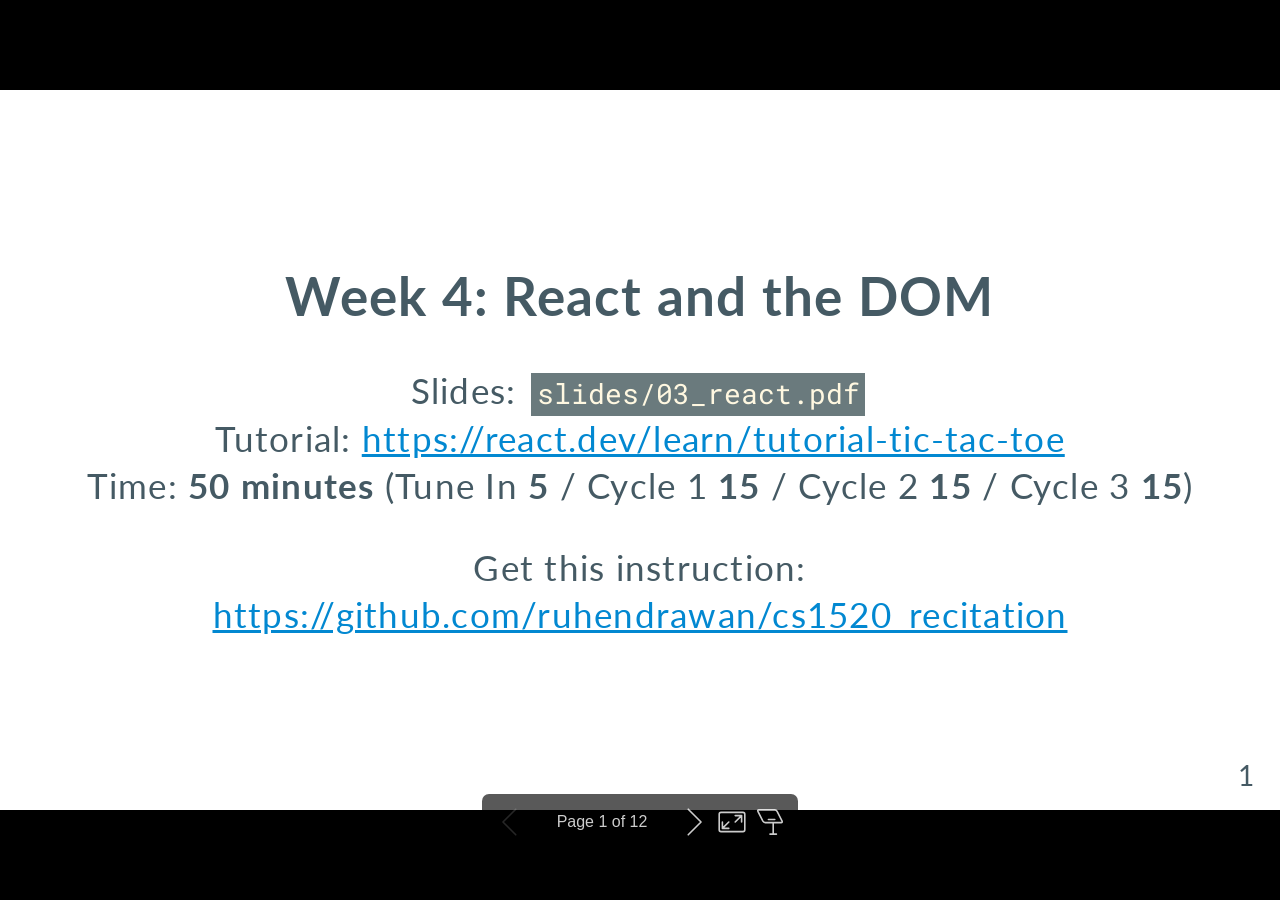
==== instructions/04-react-slides.html @ 28a1c43f "Week 04" ====
<!DOCTYPE html><html lang="en-US"><head><title>Week 4: React and the DOM</title><meta property="og:title" content="Week 4: React and the DOM"><meta charset="UTF-8"><meta name="viewport" content="width=device-width,height=device-height,initial-scale=1.0"><meta name="apple-mobile-web-app-capable" content="yes"><meta http-equiv="X-UA-Compatible" content="ie=edge"><meta property="og:type" content="website"><meta name="twitter:card" content="summary"><style>@media screen{body[data-bespoke-view=""] .bespoke-marp-parent>.bespoke-marp-osc>button,body[data-bespoke-view=next] .bespoke-marp-parent>.bespoke-marp-osc>button,body[data-bespoke-view=presenter] .bespoke-marp-presenter-container .bespoke-marp-presenter-info-container button,body[data-bespoke-view=presenter] .bespoke-marp-presenter-container .bespoke-marp-presenter-note-container button{appearance:none;background-color:initial;border:0;color:inherit;cursor:pointer;font-size:inherit;opacity:.8;outline:none;padding:0;transition:opacity .2s linear;-webkit-tap-highlight-color:transparent}body[data-bespoke-view=""] .bespoke-marp-parent>.bespoke-marp-osc>button:disabled,body[data-bespoke-view=next] .bespoke-marp-parent>.bespoke-marp-osc>button:disabled,body[data-bespoke-view=presenter] .bespoke-marp-presenter-container .bespoke-marp-presenter-info-container button:disabled,body[data-bespoke-view=presenter] .bespoke-marp-presenter-container .bespoke-marp-presenter-note-container button:disabled{cursor:not-allowed;opacity:.15!important}body[data-bespoke-view=""] .bespoke-marp-parent>.bespoke-marp-osc>button:hover,body[data-bespoke-view=next] .bespoke-marp-parent>.bespoke-marp-osc>button:hover,body[data-bespoke-view=presenter] .bespoke-marp-presenter-container .bespoke-marp-presenter-info-container button:hover,body[data-bespoke-view=presenter] .bespoke-marp-presenter-container .bespoke-marp-presenter-note-container button:hover{opacity:1}body[data-bespoke-view=""] .bespoke-marp-parent>.bespoke-marp-osc>button:hover:active,body[data-bespoke-view=next] .bespoke-marp-parent>.bespoke-marp-osc>button:hover:active,body[data-bespoke-view=presenter] .bespoke-marp-presenter-container .bespoke-marp-presenter-info-container button:hover:active,body[data-bespoke-view=presenter] .bespoke-marp-presenter-container .bespoke-marp-presenter-note-container button:hover:active{opacity:.6}body[data-bespoke-view=""] .bespoke-marp-parent>.bespoke-marp-osc>button:hover:not(:disabled),body[data-bespoke-view=next] .bespoke-marp-parent>.bespoke-marp-osc>button:hover:not(:disabled),body[data-bespoke-view=presenter] .bespoke-marp-presenter-container .bespoke-marp-presenter-info-container button:hover:not(:disabled),body[data-bespoke-view=presenter] .bespoke-marp-presenter-container .bespoke-marp-presenter-note-container button:hover:not(:disabled){transition:none}body[data-bespoke-view=""] .bespoke-marp-parent>.bespoke-marp-osc>button[data-bespoke-marp-osc=prev],body[data-bespoke-view=next] .bespoke-marp-parent>.bespoke-marp-osc>button[data-bespoke-marp-osc=prev],body[data-bespoke-view=presenter] .bespoke-marp-presenter-container .bespoke-marp-presenter-info-container button.bespoke-marp-presenter-info-page-prev{background:#0000 url("[data-uri]") no-repeat 50%;background-size:contain;overflow:hidden;text-indent:100%;white-space:nowrap}body[data-bespoke-view=""] .bespoke-marp-parent>.bespoke-marp-osc>button[data-bespoke-marp-osc=next],body[data-bespoke-view=next] .bespoke-marp-parent>.bespoke-marp-osc>button[data-bespoke-marp-osc=next],body[data-bespoke-view=presenter] .bespoke-marp-presenter-container .bespoke-marp-presenter-info-container button.bespoke-marp-presenter-info-page-next{background:#0000 url("[data-uri]") no-repeat 50%;background-size:contain;overflow:hidden;text-indent:100%;white-space:nowrap}body[data-bespoke-view=""] .bespoke-marp-parent>.bespoke-marp-osc>button[data-bespoke-marp-osc=fullscreen],body[data-bespoke-view=next] .bespoke-marp-parent>.bespoke-marp-osc>button[data-bespoke-marp-osc=fullscreen]{background:#0000 url("[data-uri]") no-repeat 50%;background-size:contain;overflow:hidden;text-indent:100%;white-space:nowrap}body[data-bespoke-view=""] .bespoke-marp-parent>.bespoke-marp-osc>button.exit[data-bespoke-marp-osc=fullscreen],body[data-bespoke-view=next] .bespoke-marp-parent>.bespoke-marp-osc>button.exit[data-bespoke-marp-osc=fullscreen]{background-image:url("[data-uri]")}body[data-bespoke-view=""] .bespoke-marp-parent>.bespoke-marp-osc>button[data-bespoke-marp-osc=presenter],body[data-bespoke-view=next] .bespoke-marp-parent>.bespoke-marp-osc>button[data-bespoke-marp-osc=presenter]{background:#0000 url("[data-uri]") no-repeat 50%;background-size:contain;overflow:hidden;text-indent:100%;white-space:nowrap}body[data-bespoke-view=presenter] .bespoke-marp-presenter-container .bespoke-marp-presenter-note-container button.bespoke-marp-presenter-note-bigger{background:#0000 url("[data-uri]") no-repeat 50%;background-size:contain;overflow:hidden;text-indent:100%;white-space:nowrap}body[data-bespoke-view=presenter] .bespoke-marp-presenter-container .bespoke-marp-presenter-note-container button.bespoke-marp-presenter-note-smaller{background:#0000 url("[data-uri]") no-repeat 50%;background-size:contain;overflow:hidden;text-indent:100%;white-space:nowrap}}@keyframes __bespoke_marp_transition_reduced_outgoing__{0%{opacity:1}to{opacity:0}}@keyframes __bespoke_marp_transition_reduced_incoming__{0%{mix-blend-mode:plus-lighter;opacity:0}to{mix-blend-mode:plus-lighter;opacity:1}}.bespoke-marp-note,.bespoke-marp-osc,.bespoke-progress-parent{display:none;transition:none}@media screen{::view-transition-group(*){animation-duration:var(--marp-bespoke-transition-animation-duration,.5s);animation-timing-function:ease}::view-transition-new(*),::view-transition-old(*){animation-delay:0s;animation-direction:var(--marp-bespoke-transition-animation-direction,normal);animation-duration:var(--marp-bespoke-transition-animation-duration,.5s);animation-fill-mode:both;animation-name:var(--marp-bespoke-transition-animation-name,var(--marp-bespoke-transition-animation-name-fallback,__bespoke_marp_transition_no_animation__));mix-blend-mode:normal}::view-transition-old(*){--marp-bespoke-transition-animation-name-fallback:__bespoke_marp_transition_reduced_outgoing__;animation-timing-function:ease}::view-transition-new(*){--marp-bespoke-transition-animation-name-fallback:__bespoke_marp_transition_reduced_incoming__;animation-timing-function:ease}::view-transition-new(root),::view-transition-old(root){animation-timing-function:linear}::view-transition-new(__bespoke_marp_transition_osc__),::view-transition-old(__bespoke_marp_transition_osc__){animation-duration:0s!important;animation-name:__bespoke_marp_transition_osc__!important}::view-transition-new(__bespoke_marp_transition_osc__){opacity:0!important}.bespoke-marp-transition-warming-up::view-transition-group(*),.bespoke-marp-transition-warming-up::view-transition-new(*),.bespoke-marp-transition-warming-up::view-transition-old(*){animation-play-state:paused!important}body,html{height:100%;margin:0}body{background:#000;overflow:hidden}svg.bespoke-marp-slide{content-visibility:hidden;opacity:0;pointer-events:none;z-index:-1}svg.bespoke-marp-slide:not(.bespoke-marp-active) *{view-transition-name:none!important}svg.bespoke-marp-slide.bespoke-marp-active{content-visibility:visible;opacity:1;pointer-events:auto;z-index:0}svg.bespoke-marp-slide.bespoke-marp-active.bespoke-marp-active-ready *{animation-name:__bespoke_marp__!important}@supports not (content-visibility:hidden){svg.bespoke-marp-slide[data-bespoke-marp-load=hideable]{display:none}svg.bespoke-marp-slide[data-bespoke-marp-load=hideable].bespoke-marp-active{display:block}}}@media screen and (prefers-reduced-motion:reduce){svg.bespoke-marp-slide *{view-transition-name:none!important}}@media screen{[data-bespoke-marp-fragment=inactive]{visibility:hidden}body[data-bespoke-view=""] .bespoke-marp-parent,body[data-bespoke-view=next] .bespoke-marp-parent{inset:0;position:absolute}body[data-bespoke-view=""] .bespoke-marp-parent>.bespoke-marp-osc,body[data-bespoke-view=next] .bespoke-marp-parent>.bespoke-marp-osc{background:#000000a6;border-radius:7px;bottom:50px;color:#fff;contain:paint;display:block;font-family:Helvetica,Arial,sans-serif;font-size:16px;left:50%;line-height:0;opacity:1;padding:12px;position:absolute;touch-action:manipulation;transform:translateX(-50%);transition:opacity .2s linear;-webkit-user-select:none;user-select:none;white-space:nowrap;will-change:transform;z-index:1;view-transition-name:__bespoke_marp_transition_osc__}body[data-bespoke-view=""] .bespoke-marp-parent>.bespoke-marp-osc>*,body[data-bespoke-view=next] .bespoke-marp-parent>.bespoke-marp-osc>*{margin-left:6px}body[data-bespoke-view=""] .bespoke-marp-parent>.bespoke-marp-osc>:first-child,body[data-bespoke-view=next] .bespoke-marp-parent>.bespoke-marp-osc>:first-child{margin-left:0}body[data-bespoke-view=""] .bespoke-marp-parent>.bespoke-marp-osc>span,body[data-bespoke-view=next] .bespoke-marp-parent>.bespoke-marp-osc>span{opacity:.8}body[data-bespoke-view=""] .bespoke-marp-parent>.bespoke-marp-osc>span[data-bespoke-marp-osc=page],body[data-bespoke-view=next] .bespoke-marp-parent>.bespoke-marp-osc>span[data-bespoke-marp-osc=page]{display:inline-block;min-width:140px;text-align:center}body[data-bespoke-view=""] .bespoke-marp-parent>.bespoke-marp-osc>button[data-bespoke-marp-osc=fullscreen],body[data-bespoke-view=""] .bespoke-marp-parent>.bespoke-marp-osc>button[data-bespoke-marp-osc=next],body[data-bespoke-view=""] .bespoke-marp-parent>.bespoke-marp-osc>button[data-bespoke-marp-osc=presenter],body[data-bespoke-view=""] .bespoke-marp-parent>.bespoke-marp-osc>button[data-bespoke-marp-osc=prev],body[data-bespoke-view=next] .bespoke-marp-parent>.bespoke-marp-osc>button[data-bespoke-marp-osc=fullscreen],body[data-bespoke-view=next] .bespoke-marp-parent>.bespoke-marp-osc>button[data-bespoke-marp-osc=next],body[data-bespoke-view=next] .bespoke-marp-parent>.bespoke-marp-osc>button[data-bespoke-marp-osc=presenter],body[data-bespoke-view=next] .bespoke-marp-parent>.bespoke-marp-osc>button[data-bespoke-marp-osc=prev]{height:32px;line-height:32px;width:32px}body[data-bespoke-view=""] .bespoke-marp-parent.bespoke-marp-inactive,body[data-bespoke-view=next] .bespoke-marp-parent.bespoke-marp-inactive{cursor:none}body[data-bespoke-view=""] .bespoke-marp-parent.bespoke-marp-inactive>.bespoke-marp-osc,body[data-bespoke-view=next] .bespoke-marp-parent.bespoke-marp-inactive>.bespoke-marp-osc{opacity:0;pointer-events:none}body[data-bespoke-view=""] svg.bespoke-marp-slide,body[data-bespoke-view=next] svg.bespoke-marp-slide{height:100%;left:0;position:absolute;top:0;width:100%}body[data-bespoke-view=""] .bespoke-progress-parent{background:#222;display:flex;height:5px;width:100%}body[data-bespoke-view=""] .bespoke-progress-parent+.bespoke-marp-parent{top:5px}body[data-bespoke-view=""] .bespoke-progress-parent .bespoke-progress-bar{background:#0288d1;flex:0 0 0;transition:flex-basis .2s cubic-bezier(0,1,1,1)}body[data-bespoke-view=next]{background:#0000}body[data-bespoke-view=presenter]{background:#161616}body[data-bespoke-view=presenter] .bespoke-marp-presenter-container{display:grid;font-family:Helvetica,Arial,sans-serif;grid-template:"current dragbar next" minmax(140px,1fr) "current dragbar note" 2fr "info    dragbar note" 3em;grid-template-columns:minmax(3px,var(--bespoke-marp-presenter-split-ratio,66%)) 0 minmax(3px,1fr);height:100%;left:0;position:absolute;top:0;width:100%}body[data-bespoke-view=presenter] .bespoke-marp-presenter-container .bespoke-marp-parent{grid-area:current;overflow:hidden;position:relative}body[data-bespoke-view=presenter] .bespoke-marp-presenter-container .bespoke-marp-parent svg.bespoke-marp-slide{height:calc(100% - 40px);left:20px;pointer-events:none;position:absolute;top:20px;-webkit-user-select:none;user-select:none;width:calc(100% - 40px)}body[data-bespoke-view=presenter] .bespoke-marp-presenter-container .bespoke-marp-parent svg.bespoke-marp-slide.bespoke-marp-active{filter:drop-shadow(0 3px 10px rgba(0,0,0,.5))}body[data-bespoke-view=presenter] .bespoke-marp-presenter-container .bespoke-marp-presenter-dragbar-container{background:#0288d1;cursor:col-resize;grid-area:dragbar;margin-left:-3px;opacity:0;position:relative;transition:opacity .4s linear .1s;width:6px;z-index:10}body[data-bespoke-view=presenter] .bespoke-marp-presenter-container .bespoke-marp-presenter-dragbar-container:hover{opacity:1}body[data-bespoke-view=presenter] .bespoke-marp-presenter-container .bespoke-marp-presenter-dragbar-container.active{opacity:1;transition-delay:0s}body[data-bespoke-view=presenter] .bespoke-marp-presenter-container .bespoke-marp-presenter-next-container{background:#222;cursor:pointer;display:none;grid-area:next;overflow:hidden;position:relative}body[data-bespoke-view=presenter] .bespoke-marp-presenter-container .bespoke-marp-presenter-next-container.active{display:block}body[data-bespoke-view=presenter] .bespoke-marp-presenter-container .bespoke-marp-presenter-next-container iframe.bespoke-marp-presenter-next{background:#0000;border:0;display:block;filter:drop-shadow(0 3px 10px rgba(0,0,0,.5));height:calc(100% - 40px);left:20px;pointer-events:none;position:absolute;top:20px;-webkit-user-select:none;user-select:none;width:calc(100% - 40px)}body[data-bespoke-view=presenter] .bespoke-marp-presenter-container .bespoke-marp-presenter-note-container{background:#222;color:#eee;grid-area:note;position:relative;z-index:1}body[data-bespoke-view=presenter] .bespoke-marp-presenter-container .bespoke-marp-presenter-note-container button{height:1.5em;line-height:1.5em;width:1.5em}body[data-bespoke-view=presenter] .bespoke-marp-presenter-container .bespoke-marp-presenter-note-container .bespoke-marp-presenter-note-wrapper{display:block;inset:0;position:absolute}body[data-bespoke-view=presenter] .bespoke-marp-presenter-container .bespoke-marp-presenter-note-container .bespoke-marp-presenter-note-buttons{background:#000000a6;border-radius:4px;bottom:0;display:flex;gap:4px;margin:12px;opacity:0;padding:6px;pointer-events:none;position:absolute;right:0;transition:opacity .2s linear}body[data-bespoke-view=presenter] .bespoke-marp-presenter-container .bespoke-marp-presenter-note-container .bespoke-marp-presenter-note-buttons:focus-within,body[data-bespoke-view=presenter] .bespoke-marp-presenter-container .bespoke-marp-presenter-note-container .bespoke-marp-presenter-note-wrapper:focus-within+.bespoke-marp-presenter-note-buttons,body[data-bespoke-view=presenter] .bespoke-marp-presenter-container .bespoke-marp-presenter-note-container:hover .bespoke-marp-presenter-note-buttons{opacity:1;pointer-events:auto}body[data-bespoke-view=presenter] .bespoke-marp-presenter-container .bespoke-marp-presenter-note-container .bespoke-marp-note{box-sizing:border-box;font-size:calc(1.1em*var(--bespoke-marp-note-font-scale, 1));height:calc(100% - 40px);margin:20px;overflow:auto;padding-right:3px;white-space:pre-wrap;width:calc(100% - 40px);word-wrap:break-word;scrollbar-color:#eeeeee80 #0000;scrollbar-width:thin}body[data-bespoke-view=presenter] .bespoke-marp-presenter-container .bespoke-marp-presenter-note-container .bespoke-marp-note::-webkit-scrollbar{width:6px}body[data-bespoke-view=presenter] .bespoke-marp-presenter-container .bespoke-marp-presenter-note-container .bespoke-marp-note::-webkit-scrollbar-track{background:#0000}body[data-bespoke-view=presenter] .bespoke-marp-presenter-container .bespoke-marp-presenter-note-container .bespoke-marp-note::-webkit-scrollbar-thumb{background:#eeeeee80;border-radius:6px}body[data-bespoke-view=presenter] .bespoke-marp-presenter-container .bespoke-marp-presenter-note-container .bespoke-marp-note:empty{pointer-events:none}body[data-bespoke-view=presenter] .bespoke-marp-presenter-container .bespoke-marp-presenter-note-container .bespoke-marp-note.active{display:block}body[data-bespoke-view=presenter] .bespoke-marp-presenter-container .bespoke-marp-presenter-note-container .bespoke-marp-note p:first-child{margin-top:0}body[data-bespoke-view=presenter] .bespoke-marp-presenter-container .bespoke-marp-presenter-note-container .bespoke-marp-note p:last-child{margin-bottom:0}body[data-bespoke-view=presenter] .bespoke-marp-presenter-container .bespoke-marp-presenter-info-container{align-items:center;box-sizing:border-box;color:#eee;display:flex;flex-wrap:nowrap;grid-area:info;justify-content:center;overflow:hidden;padding:0 10px}body[data-bespoke-view=presenter] .bespoke-marp-presenter-container .bespoke-marp-presenter-info-container .bespoke-marp-presenter-info-page,body[data-bespoke-view=presenter] .bespoke-marp-presenter-container .bespoke-marp-presenter-info-container .bespoke-marp-presenter-info-time,body[data-bespoke-view=presenter] .bespoke-marp-presenter-container .bespoke-marp-presenter-info-container .bespoke-marp-presenter-info-timer{box-sizing:border-box;display:block;padding:0 10px;white-space:nowrap;width:100%}body[data-bespoke-view=presenter] .bespoke-marp-presenter-container .bespoke-marp-presenter-info-container button{height:1.5em;line-height:1.5em;width:1.5em}body[data-bespoke-view=presenter] .bespoke-marp-presenter-container .bespoke-marp-presenter-info-container .bespoke-marp-presenter-info-page{order:2;text-align:center}body[data-bespoke-view=presenter] .bespoke-marp-presenter-container .bespoke-marp-presenter-info-container .bespoke-marp-presenter-info-page .bespoke-marp-presenter-info-page-text{display:inline-block;min-width:120px;text-align:center}body[data-bespoke-view=presenter] .bespoke-marp-presenter-container .bespoke-marp-presenter-info-container .bespoke-marp-presenter-info-time{color:#999;order:1;text-align:left}body[data-bespoke-view=presenter] .bespoke-marp-presenter-container .bespoke-marp-presenter-info-container .bespoke-marp-presenter-info-timer{color:#999;order:3;text-align:right}body[data-bespoke-view=presenter] .bespoke-marp-presenter-container .bespoke-marp-presenter-info-container .bespoke-marp-presenter-info-timer:hover{cursor:pointer}}@media print{.bespoke-marp-presenter-info-container,.bespoke-marp-presenter-next-container,.bespoke-marp-presenter-note-container{display:none}}</style><style>@charset "UTF-8";@import "https://fonts.bunny.net/css?family=Lato:400,900|Roboto+Mono:400,700&display=swap";div#\:\$p > svg > foreignObject > section{width:1280px;height:720px;box-sizing:border-box;overflow:hidden;position:relative;scroll-snap-align:center center;-webkit-text-size-adjust:100%;text-size-adjust:100%}div#\:\$p > svg > foreignObject > section::after{bottom:0;content:attr(data-marpit-pagination);padding:inherit;pointer-events:none;position:absolute;right:0}div#\:\$p > svg > foreignObject > section:not([data-marpit-pagination])::after{display:none}div#\:\$p > svg > foreignObject > section :is(h1, marp-h1){font-size:2em;margin-block:0.67em}div#\:\$p > svg > foreignObject > section video::-webkit-media-controls{will-change:transform}@page {size:1280px 720px;margin:0}@media print{html, body{background-color:#fff;margin:0;page-break-inside:avoid;break-inside:avoid-page}div#\:\$p > svg > foreignObject > section{page-break-before:always;break-before:page}div#\:\$p > svg > foreignObject > section, div#\:\$p > svg > foreignObject > section *{-webkit-print-color-adjust:exact!important;animation-delay:0s!important;animation-duration:0s!important;color-adjust:exact!important;print-color-adjust:exact!important;transition:none!important}div#\:\$p > svg[data-marpit-svg]{display:block;height:100vh;width:100vw}}div#\:\$p > svg > foreignObject > :where(section){container-type:size}div#\:\$p > svg > foreignObject > section img[data-marp-twemoji]{background:transparent;height:1em;margin:0 .05em 0 .1em;vertical-align:-.1em;width:1em}/*!
 * Marp / Marpit Gaia theme.
 *
 * @theme gaia
 * @author Yuki Hattori
 *
 * @auto-scaling true
 * @size 16:9 1280px 720px
 * @size 4:3 960px 720px
 */div#\:\$p > svg > foreignObject > section :is(pre, marp-pre) code.hljs{display:block;overflow-x:auto;padding:1em}div#\:\$p > svg > foreignObject > section code.hljs{padding:3px 5px}div#\:\$p > svg > foreignObject > section .hljs{background:#000;color:#f8f8f8}div#\:\$p > svg > foreignObject > section .hljs-comment,div#\:\$p > svg > foreignObject > section .hljs-quote{color:#aeaeae;font-style:italic}div#\:\$p > svg > foreignObject > section .hljs-keyword,div#\:\$p > svg > foreignObject > section .hljs-selector-tag,div#\:\$p > svg > foreignObject > section .hljs-type{color:#e28964}div#\:\$p > svg > foreignObject > section .hljs-string{color:#65b042}div#\:\$p > svg > foreignObject > section .hljs-subst{color:#daefa3}div#\:\$p > svg > foreignObject > section .hljs-link,div#\:\$p > svg > foreignObject > section .hljs-regexp{color:#e9c062}div#\:\$p > svg > foreignObject > section .hljs-name,div#\:\$p > svg > foreignObject > section .hljs-section,div#\:\$p > svg > foreignObject > section .hljs-tag,div#\:\$p > svg > foreignObject > section .hljs-title{color:#89bdff}div#\:\$p > svg > foreignObject > section .hljs-class .hljs-title,div#\:\$p > svg > foreignObject > section .hljs-doctag,div#\:\$p > svg > foreignObject > section .hljs-title.class_{text-decoration:underline}div#\:\$p > svg > foreignObject > section .hljs-bullet,div#\:\$p > svg > foreignObject > section .hljs-number,div#\:\$p > svg > foreignObject > section .hljs-symbol{color:#3387cc}div#\:\$p > svg > foreignObject > section .hljs-params,div#\:\$p > svg > foreignObject > section .hljs-template-variable,div#\:\$p > svg > foreignObject > section .hljs-variable{color:#3e87e3}div#\:\$p > svg > foreignObject > section .hljs-attribute{color:#cda869}div#\:\$p > svg > foreignObject > section .hljs-meta{color:#8996a8}div#\:\$p > svg > foreignObject > section .hljs-formula{background-color:#0e2231;color:#f8f8f8;font-style:italic}div#\:\$p > svg > foreignObject > section .hljs-addition{background-color:#253b22;color:#f8f8f8}div#\:\$p > svg > foreignObject > section .hljs-deletion{background-color:#420e09;color:#f8f8f8}div#\:\$p > svg > foreignObject > section .hljs-selector-class{color:#9b703f}div#\:\$p > svg > foreignObject > section .hljs-selector-id{color:#8b98ab}div#\:\$p > svg > foreignObject > section .hljs-emphasis{font-style:italic}div#\:\$p > svg > foreignObject > section .hljs-strong{font-weight:700}div#\:\$p > svg > foreignObject > section :is(h1, marp-h1),div#\:\$p > svg > foreignObject > section :is(h2, marp-h2),div#\:\$p > svg > foreignObject > section :is(h3, marp-h3),div#\:\$p > svg > foreignObject > section :is(h4, marp-h4),div#\:\$p > svg > foreignObject > section :is(h5, marp-h5),div#\:\$p > svg > foreignObject > section :is(h6, marp-h6){margin:.5em 0 0}div#\:\$p > svg > foreignObject > section :is(h1, marp-h1) strong,div#\:\$p > svg > foreignObject > section :is(h2, marp-h2) strong,div#\:\$p > svg > foreignObject > section :is(h3, marp-h3) strong,div#\:\$p > svg > foreignObject > section :is(h4, marp-h4) strong,div#\:\$p > svg > foreignObject > section :is(h5, marp-h5) strong,div#\:\$p > svg > foreignObject > section :is(h6, marp-h6) strong{font-weight:inherit}div#\:\$p > svg > foreignObject > section :is(h1, marp-h1)::part(auto-scaling),div#\:\$p > svg > foreignObject > section :is(h2, marp-h2)::part(auto-scaling),div#\:\$p > svg > foreignObject > section :is(h3, marp-h3)::part(auto-scaling),div#\:\$p > svg > foreignObject > section :is(h4, marp-h4)::part(auto-scaling),div#\:\$p > svg > foreignObject > section :is(h5, marp-h5)::part(auto-scaling),div#\:\$p > svg > foreignObject > section :is(h6, marp-h6)::part(auto-scaling){max-height:580px}div#\:\$p > svg > foreignObject > section :is(h1, marp-h1){font-size:1.8em}div#\:\$p > svg > foreignObject > section :is(h2, marp-h2){font-size:1.5em}div#\:\$p > svg > foreignObject > section :is(h3, marp-h3){font-size:1.3em}div#\:\$p > svg > foreignObject > section :is(h4, marp-h4){font-size:1.1em}div#\:\$p > svg > foreignObject > section :is(h5, marp-h5){font-size:1em}div#\:\$p > svg > foreignObject > section :is(h6, marp-h6){font-size:.9em}div#\:\$p > svg > foreignObject > section blockquote,div#\:\$p > svg > foreignObject > section p{margin:1em 0 0}div#\:\$p > svg > foreignObject > section ol>li,div#\:\$p > svg > foreignObject > section ul>li{margin:.3em 0 0}div#\:\$p > svg > foreignObject > section ol>li>p,div#\:\$p > svg > foreignObject > section ul>li>p{margin:.6em 0 0}div#\:\$p > svg > foreignObject > section code{display:inline-block;font-family:Roboto Mono,monospace;font-size:.8em;letter-spacing:0;margin:-.1em .15em;padding:.1em .2em;vertical-align:baseline}div#\:\$p > svg > foreignObject > section :is(pre, marp-pre){display:block;margin:1em 0 0;overflow:visible}div#\:\$p > svg > foreignObject > section :is(pre, marp-pre) code{box-sizing:border-box;font-size:.7em;margin:0;min-width:100%;padding:.5em}div#\:\$p > svg > foreignObject > section :is(pre, marp-pre)::part(auto-scaling){max-height:calc(580px - 1em)}div#\:\$p > svg > foreignObject > section blockquote{margin:1em 0 0;padding:0 1em;position:relative}div#\:\$p > svg > foreignObject > section blockquote:after,div#\:\$p > svg > foreignObject > section blockquote:before{content:"“";display:block;font-family:Times New Roman,serif;font-weight:700;position:absolute}div#\:\$p > svg > foreignObject > section blockquote:before{left:0;top:0}div#\:\$p > svg > foreignObject > section blockquote:after{bottom:0;right:0;transform:rotate(180deg)}div#\:\$p > svg > foreignObject > section blockquote>:first-child{margin-top:0}div#\:\$p > svg > foreignObject > section mark{background:transparent}div#\:\$p > svg > foreignObject > section table{border-collapse:collapse;border-spacing:0;margin:1em 0 0}div#\:\$p > svg > foreignObject > section table td,div#\:\$p > svg > foreignObject > section table th{border-style:solid;border-width:1px;padding:.2em .4em}div#\:\$p > svg > foreignObject > section footer,div#\:\$p > svg > foreignObject > section header,div#\:\$p > svg > foreignObject > section:after{box-sizing:border-box;font-size:66%;height:70px;line-height:50px;overflow:hidden;padding:10px 25px;position:absolute}div#\:\$p > svg > foreignObject > section:after{--marpit-root-font-size:66%}div#\:\$p > svg > foreignObject > section header{top:0}div#\:\$p > svg > foreignObject > section footer,div#\:\$p > svg > foreignObject > section header{left:0;right:0}div#\:\$p > svg > foreignObject > section footer{bottom:0}div#\:\$p > svg > foreignObject > section{--color-background:light-dark(#fff8e1, #455a64);--color-background-stripe:light-dark(
    rgba(69,90,100,.1),
    rgba(255,248,225,.1)
  );--color-foreground:light-dark(#455a64, #fff8e1);--color-dimmed:light-dark(
    #6a7a7d,
    #dad8c8
  );--color-highlight:light-dark(#0288d1, #81d4fa);background-color:var(--color-background);background-image:linear-gradient(135deg, hsla(0,0%,53%,0), hsla(0,0%,53%,.02) 50%, hsla(0,0%,100%,0) 0, hsla(0,0%,100%,.05));color:var(--color-foreground);color-scheme:light;font-family:Lato,Avenir Next,Avenir,Trebuchet MS,Segoe UI,sans-serif;font-size:35px;height:720px;letter-spacing:1.25px;line-height:1.35;overflow-wrap:break-word;padding:70px;width:1280px}div#\:\$p > svg > foreignObject > section{--marpit-root-font-size:35px}div#\:\$p > svg > foreignObject > section:after{bottom:0;font-size:80%;right:0}div#\:\$p > svg > foreignObject > section:after{--marpit-root-font-size:80%}div#\:\$p > svg > foreignObject > section a,div#\:\$p > svg > foreignObject > section mark{color:var(--color-highlight)}div#\:\$p > svg > foreignObject > section code{background:var(--color-dimmed);color:var(--color-background)}div#\:\$p > svg > foreignObject > section :is(h1, marp-h1) strong,div#\:\$p > svg > foreignObject > section :is(h2, marp-h2) strong,div#\:\$p > svg > foreignObject > section :is(h3, marp-h3) strong,div#\:\$p > svg > foreignObject > section :is(h4, marp-h4) strong,div#\:\$p > svg > foreignObject > section :is(h5, marp-h5) strong,div#\:\$p > svg > foreignObject > section :is(h6, marp-h6) strong{color:var(--color-highlight)}div#\:\$p > svg > foreignObject > section :is(pre, marp-pre){background:var(--color-foreground)}div#\:\$p > svg > foreignObject > section :is(pre, marp-pre)>code{background:transparent}div#\:\$p > svg > foreignObject > section blockquote:after,div#\:\$p > svg > foreignObject > section blockquote:before,div#\:\$p > svg > foreignObject > section footer,div#\:\$p > svg > foreignObject > section header,div#\:\$p > svg > foreignObject > section section:after{color:var(--color-dimmed)}div#\:\$p > svg > foreignObject > section table td,div#\:\$p > svg > foreignObject > section table th{border-color:var(--color-foreground)}div#\:\$p > svg > foreignObject > section table thead th{background:var(--color-foreground);color:var(--color-background)}div#\:\$p > svg > foreignObject > section table tbody>tr:nth-child(odd) td,div#\:\$p > svg > foreignObject > section table tbody>tr:nth-child(odd) th{background:var(--color-background-stripe, transparent)}div#\:\$p > svg > foreignObject > section>:first-child,div#\:\$p > svg > foreignObject > section>header:first-child+*{margin-top:0}div#\:\$p > svg > foreignObject > section:where(.invert){color-scheme:dark}div#\:\$p > svg > foreignObject > section:where(.gaia){--color-background:#0288d1;--color-background-stripe:rgba(255,248,225,.1);--color-foreground:#fff8e1;--color-dimmed:#cce2de;--color-highlight:#81d4fa;}div#\:\$p > svg > foreignObject > section:where(.lead){align-items:stretch;flex-flow:column nowrap;place-content:safe center center}div#\:\$p > svg > foreignObject > section:where(.lead) :is(h1, marp-h1),div#\:\$p > svg > foreignObject > section:where(.lead) :is(h2, marp-h2),div#\:\$p > svg > foreignObject > section:where(.lead) :is(h3, marp-h3),div#\:\$p > svg > foreignObject > section:where(.lead) :is(h4, marp-h4),div#\:\$p > svg > foreignObject > section:where(.lead) :is(h5, marp-h5),div#\:\$p > svg > foreignObject > section:where(.lead) :is(h6, marp-h6){text-align:center}div#\:\$p > svg > foreignObject > section:where(.lead) p{text-align:center}div#\:\$p > svg > foreignObject > section:where(.lead) blockquote>:is(h1, marp-h1),div#\:\$p > svg > foreignObject > section:where(.lead) blockquote>:is(h2, marp-h2),div#\:\$p > svg > foreignObject > section:where(.lead) blockquote>:is(h3, marp-h3),div#\:\$p > svg > foreignObject > section:where(.lead) blockquote>:is(h4, marp-h4),div#\:\$p > svg > foreignObject > section:where(.lead) blockquote>:is(h5, marp-h5),div#\:\$p > svg > foreignObject > section:where(.lead) blockquote>:is(h6, marp-h6),div#\:\$p > svg > foreignObject > section:where(.lead) blockquote>p{text-align:left}div#\:\$p > svg > foreignObject > section:where(.lead) ol>li>p,div#\:\$p > svg > foreignObject > section:where(.lead) ul>li>p{text-align:left}div#\:\$p > svg > foreignObject > section:where(.lead) table{margin-left:auto;margin-right:auto}div#\:\$p > svg > foreignObject > section .slide{display:flex}div#\:\$p > svg > foreignObject > section .col{flex:1}div#\:\$p > svg > foreignObject > section .text-xxs{font-size:calc(var(--marpit-root-font-size, 1rem) * 0.625)}div#\:\$p > svg > foreignObject > section section.text-xxs{--marpit-root-font-size: calc(var(--marpit-root-font-size, 1rem) * 0.625)}div#\:\$p > svg > foreignObject > section[data-marpit-advanced-background="background"]{columns:initial!important;display:block!important;padding:0!important}div#\:\$p > svg > foreignObject > section[data-marpit-advanced-background="background"]::before, div#\:\$p > svg > foreignObject > section[data-marpit-advanced-background="background"]::after, div#\:\$p > svg > foreignObject > section[data-marpit-advanced-background="content"]::before, div#\:\$p > svg > foreignObject > section[data-marpit-advanced-background="content"]::after{display:none!important}div#\:\$p > svg > foreignObject > section[data-marpit-advanced-background="background"] > div[data-marpit-advanced-background-container]{all:initial;display:flex;flex-direction:row;height:100%;overflow:hidden;width:100%}div#\:\$p > svg > foreignObject > section[data-marpit-advanced-background="background"] > div[data-marpit-advanced-background-container][data-marpit-advanced-background-direction="vertical"]{flex-direction:column}div#\:\$p > svg > foreignObject > section[data-marpit-advanced-background="background"][data-marpit-advanced-background-split] > div[data-marpit-advanced-background-container]{width:var(--marpit-advanced-background-split, 50%)}div#\:\$p > svg > foreignObject > section[data-marpit-advanced-background="background"][data-marpit-advanced-background-split="right"] > div[data-marpit-advanced-background-container]{margin-left:calc(100% - var(--marpit-advanced-background-split, 50%))}div#\:\$p > svg > foreignObject > section[data-marpit-advanced-background="background"] > div[data-marpit-advanced-background-container] > figure{all:initial;background-position:center;background-repeat:no-repeat;background-size:cover;flex:auto;margin:0}div#\:\$p > svg > foreignObject > section[data-marpit-advanced-background="background"] > div[data-marpit-advanced-background-container] > figure > figcaption{position:absolute;border:0;clip:rect(0, 0, 0, 0);height:1px;margin:-1px;overflow:hidden;padding:0;white-space:nowrap;width:1px}div#\:\$p > svg > foreignObject > section[data-marpit-advanced-background="content"], div#\:\$p > svg > foreignObject > section[data-marpit-advanced-background="pseudo"]{background:transparent!important}div#\:\$p > svg > foreignObject > section[data-marpit-advanced-background="pseudo"], div#\:\$p > svg[data-marpit-svg] > foreignObject[data-marpit-advanced-background="pseudo"]{pointer-events:none!important}div#\:\$p > svg > foreignObject > section[data-marpit-advanced-background-split]{width:100%;height:100%}
</style></head><body><div class="bespoke-marp-osc"><button data-bespoke-marp-osc="prev" tabindex="-1" title="Previous slide">Previous slide</button><span data-bespoke-marp-osc="page"></span><button data-bespoke-marp-osc="next" tabindex="-1" title="Next slide">Next slide</button><button data-bespoke-marp-osc="fullscreen" tabindex="-1" title="Toggle fullscreen (f)">Toggle fullscreen</button><button data-bespoke-marp-osc="presenter" tabindex="-1" title="Open presenter view (p)">Open presenter view</button></div><div id=":$p"><svg data-marpit-svg="" viewBox="0 0 1280 720"><foreignObject width="1280" height="720"><section id="1" data-paginate="true" data-background-color="#fff" data-background-image="url('https://marp.app/assets/hero-background.svg')" data-class="lead" data-theme="gaia" lang="en-US" class="lead" data-marpit-pagination="1" style="--paginate:true;--background-color:#fff;--background-image:url('https://marp.app/assets/hero-background.svg');--class:lead;--theme:gaia;background-color:#fff;background-image:url('https://marp.app/assets/hero-background.svg');background-position:center;background-repeat:no-repeat;background-size:cover;" data-marpit-pagination-total="12">
<h2 id="week-4-react-and-the-dom">Week 4: React and the DOM</h2>
<p>Slides: <code>slides/03_react.pdf</code><br />
Tutorial: <a href="https://react.dev/learn/tutorial-tic-tac-toe">https://react.dev/learn/tutorial-tic-tac-toe</a><br />
Time: <strong>50 minutes</strong> (Tune In <strong>5</strong> / Cycle 1 <strong>15</strong> / Cycle 2 <strong>15</strong> / Cycle 3 <strong>15</strong>)</p>
<p>Get this instruction: <a href="https://github.com/ruhendrawan/cs1520_recitation">https://github.com/ruhendrawan/cs1520_recitation</a></p>
</section>
</foreignObject></svg><svg data-marpit-svg="" viewBox="0 0 1280 720"><foreignObject width="1280" height="720"><section id="2" data-paginate="true" data-background-color="#fff" data-background-image="url('https://marp.app/assets/hero-background.svg')" data-theme="gaia" lang="en-US" data-marpit-pagination="2" style="--paginate:true;--background-color:#fff;--background-image:url('https://marp.app/assets/hero-background.svg');--theme:gaia;background-color:#fff;background-image:url('https://marp.app/assets/hero-background.svg');background-position:center;background-repeat:no-repeat;background-size:cover;" data-marpit-pagination-total="12">
<h2 id="how-to-work-today">How to work today</h2>
<p>Work in pairs (coding + reflections).</p>
<p>Keep 3 tabs open:</p>
<ul>
<li>this recitation instruction</li>
<li>the tutorial</li>
<li>a Google Doc for reflections. Create new tab for your pairs in the <a href="https://docs.google.com/document/d/1Cub34Ci6NLqXZ0qxY4v-MuUN5PWI_F0NdKoEQf3RPys/edit?usp=sharing">Reflection Doc</a></li>
</ul>
</section>
</foreignObject></svg><svg data-marpit-svg="" viewBox="0 0 1280 720"><foreignObject width="1280" height="720"><section id="3" data-paginate="true" data-background-color="#fff" data-background-image="url('https://marp.app/assets/hero-background.svg')" data-theme="gaia" lang="en-US" data-marpit-pagination="3" style="--paginate:true;--background-color:#fff;--background-image:url('https://marp.app/assets/hero-background.svg');--theme:gaia;background-color:#fff;background-image:url('https://marp.app/assets/hero-background.svg');background-position:center;background-repeat:no-repeat;background-size:cover;" data-marpit-pagination-total="12">
<h2 id="part-1--tune-in-5-minutes">Part 1 — Tune In (5 minutes)</h2>
<p>Pick <strong>1–2 concepts</strong> from <code>slides/03_react.pdf</code> that you think you’ll use <em>immediately</em> in the tutorial.</p>
<p>Concept ideas:</p>
<ul>
<li>React components render UI</li>
<li>Vite + npm workflow (<code>npm create vite@latest</code>, <code>npm install</code>, <code>npm run dev</code>)</li>
<li>JSX basics (<code>className</code>, <code>{}</code> expressions)</li>
<li><code>useState</code> → state update → re-render</li>
</ul>
<p>No grammar check. Fast + messy is fine.</p>
</section>
</foreignObject></svg><svg data-marpit-svg="" viewBox="0 0 1280 720"><foreignObject width="1280" height="720"><section id="4" data-paginate="true" data-background-color="#fff" data-background-image="url('https://marp.app/assets/hero-background.svg')" data-theme="gaia" lang="en-US" data-marpit-pagination="4" style="--paginate:true;--background-color:#fff;--background-image:url('https://marp.app/assets/hero-background.svg');--theme:gaia;background-color:#fff;background-image:url('https://marp.app/assets/hero-background.svg');background-position:center;background-repeat:no-repeat;background-size:cover;" data-marpit-pagination-total="12">
<h2 id="todays-activity-react-tutorial">Today’s activity (React tutorial)</h2>
<p>We’re doing: <a href="https://react.dev/learn/tutorial-tic-tac-toe">https://react.dev/learn/tutorial-tic-tac-toe</a></p>
<ul>
<li>First-time React: ~<strong>90–150 min</strong> total</li>
<li>Some React experience: ~<strong>45–90 min</strong> total</li>
</ul>
<p>In recitation you’ll likely finish <strong>part</strong> of it. Continue after recitation until you finish.</p>
</section>
</foreignObject></svg><svg data-marpit-svg="" viewBox="0 0 1280 720"><foreignObject width="1280" height="720"><section id="5" data-paginate="true" data-background-color="#fff" data-background-image="url('https://marp.app/assets/hero-background.svg')" data-theme="gaia" lang="en-US" data-marpit-pagination="5" style="--paginate:true;--background-color:#fff;--background-image:url('https://marp.app/assets/hero-background.svg');--theme:gaia;background-color:#fff;background-image:url('https://marp.app/assets/hero-background.svg');background-position:center;background-repeat:no-repeat;background-size:cover;" data-marpit-pagination-total="12">
<h2 id="what-you-should-understand-checkoff">What you should understand (checkoff)</h2>
<div class="slide">
<div class="col text-xxs">
<p>From the lecture slides:</p>
<ul>
<li>What React is (components)</li>
<li>Node.js + npm + Vite basics</li>
<li>JSX basics (<code>className</code>, <code>{}</code> expressions)</li>
<li>Function components + props</li>
<li>State with <code>useState</code></li>
<li>DOM vs “virtual DOM” (high level)</li>
<li>Events (click handlers)</li>
</ul>
</div>
<div class="col text-xxs">
<p>From the tutorial (tic-tac-toe):</p>
<ul>
<li><code>Square</code> + <code>Board</code> components</li>
<li>Passing data through props</li>
<li>Click handling → state update → UI changes</li>
<li>Lifting state up</li>
<li>Immutability (copy arrays)</li>
<li>Move history + time travel</li>
<li>Keys for lists</li>
</ul>
</div>
</div>
</section>
</foreignObject></svg><svg data-marpit-svg="" viewBox="0 0 1280 720"><foreignObject width="1280" height="720"><section id="6" data-paginate="true" data-background-color="#fff" data-background-image="url('https://marp.app/assets/hero-background.svg')" data-theme="gaia" lang="en-US" data-marpit-pagination="6" style="--paginate:true;--background-color:#fff;--background-image:url('https://marp.app/assets/hero-background.svg');--theme:gaia;background-color:#fff;background-image:url('https://marp.app/assets/hero-background.svg');background-position:center;background-repeat:no-repeat;background-size:cover;" data-marpit-pagination-total="12">
<h2 id="cycle-1--work-10-minutes">Cycle 1 — Work (10 minutes)</h2>
<p>Goal: get a working dev setup + basic click interactivity.</p>
<p>Do:</p>
<ol>
<li>Create a Vite React app.</li>
<li>Run the dev server.</li>
<li>Start the tutorial: build <code>Square</code> and <code>Board</code>.</li>
<li>Make clicking a square change what you see (any “state change” is a win).</li>
</ol>
<p>Checkpoint:</p>
<ul>
<li><code>npm run dev</code> works</li>
<li>clicking causes UI to update</li>
</ul>
</section>
</foreignObject></svg><svg data-marpit-svg="" viewBox="0 0 1280 720"><foreignObject width="1280" height="720"><section id="7" data-marpit-fragments="4" data-paginate="true" data-background-color="#fff" data-background-image="url('https://marp.app/assets/hero-background.svg')" data-theme="gaia" lang="en-US" data-marpit-pagination="7" style="--paginate:true;--background-color:#fff;--background-image:url('https://marp.app/assets/hero-background.svg');--theme:gaia;background-color:#fff;background-image:url('https://marp.app/assets/hero-background.svg');background-position:center;background-repeat:no-repeat;background-size:cover;" data-marpit-pagination-total="12">
<h2 id="cycle-1--reflection-5-minutes-google-doc">Cycle 1 — Reflection (5 minutes, Google Doc)</h2>
<p>Write:</p>
<ol>
<li data-marpit-fragment="1">What tutorial section(s) did you finish?</li>
<li data-marpit-fragment="2">What was the most confusing line of code so far?</li>
<li data-marpit-fragment="3">In your own words: what causes a component to re-render?</li>
<li data-marpit-fragment="4">One specific next action for Cycle 2.</li>
</ol>
</section>
</foreignObject></svg><svg data-marpit-svg="" viewBox="0 0 1280 720"><foreignObject width="1280" height="720"><section id="8" data-paginate="true" data-background-color="#fff" data-background-image="url('https://marp.app/assets/hero-background.svg')" data-theme="gaia" lang="en-US" data-marpit-pagination="8" style="--paginate:true;--background-color:#fff;--background-image:url('https://marp.app/assets/hero-background.svg');--theme:gaia;background-color:#fff;background-image:url('https://marp.app/assets/hero-background.svg');background-position:center;background-repeat:no-repeat;background-size:cover;" data-marpit-pagination-total="12">
<h2 id="cycle-2--work-10-minutes">Cycle 2 — Work (10 minutes)</h2>
<p>Goal: make the game logic “real” (state + turns + lifting state up).</p>
<p>Do:</p>
<ul>
<li>Move state to the right place (lifting state up).</li>
<li>Make turns alternate (X then O).</li>
<li>Keep updates immutable (copy arrays instead of mutating).</li>
</ul>
<p>Checkpoint:</p>
<ul>
<li>you can explain where state lives</li>
<li>X/O turns work</li>
</ul>
</section>
</foreignObject></svg><svg data-marpit-svg="" viewBox="0 0 1280 720"><foreignObject width="1280" height="720"><section id="9" data-marpit-fragments="4" data-paginate="true" data-background-color="#fff" data-background-image="url('https://marp.app/assets/hero-background.svg')" data-theme="gaia" lang="en-US" data-marpit-pagination="9" style="--paginate:true;--background-color:#fff;--background-image:url('https://marp.app/assets/hero-background.svg');--theme:gaia;background-color:#fff;background-image:url('https://marp.app/assets/hero-background.svg');background-position:center;background-repeat:no-repeat;background-size:cover;" data-marpit-pagination-total="12">
<h2 id="cycle-2--reflection-5-minutes-google-doc">Cycle 2 — Reflection (5 minutes, Google Doc)</h2>
<p>Write:</p>
<ol>
<li data-marpit-fragment="1">Where is your game state stored right now (which component)?</li>
<li data-marpit-fragment="2">One example of an immutable update you did (copying array/object).</li>
<li data-marpit-fragment="3">One bug you hit + how you debugged it (1–2 bullets).</li>
<li data-marpit-fragment="4">One specific next action for Cycle 3.</li>
</ol>
</section>
</foreignObject></svg><svg data-marpit-svg="" viewBox="0 0 1280 720"><foreignObject width="1280" height="720"><section id="10" data-paginate="true" data-background-color="#fff" data-background-image="url('https://marp.app/assets/hero-background.svg')" data-theme="gaia" lang="en-US" data-marpit-pagination="10" style="--paginate:true;--background-color:#fff;--background-image:url('https://marp.app/assets/hero-background.svg');--theme:gaia;background-color:#fff;background-image:url('https://marp.app/assets/hero-background.svg');background-position:center;background-repeat:no-repeat;background-size:cover;" data-marpit-pagination-total="12">
<h2 id="cycle-3--work-10-minutes">Cycle 3 — Work (10 minutes)</h2>
<p>Goal: history + time travel (even if it’s not polished).</p>
<p>Do:</p>
<ul>
<li>Implement move history.</li>
<li>Render a list of moves (add <code>key</code>).</li>
<li>Jump back to an earlier move (time travel).</li>
</ul>
<p>Checkpoint:</p>
<ul>
<li>you can jump to an earlier move</li>
</ul>
</section>
</foreignObject></svg><svg data-marpit-svg="" viewBox="0 0 1280 720"><foreignObject width="1280" height="720"><section id="11" data-marpit-fragments="3" data-paginate="true" data-background-color="#fff" data-background-image="url('https://marp.app/assets/hero-background.svg')" data-theme="gaia" lang="en-US" data-marpit-pagination="11" style="--paginate:true;--background-color:#fff;--background-image:url('https://marp.app/assets/hero-background.svg');--theme:gaia;background-color:#fff;background-image:url('https://marp.app/assets/hero-background.svg');background-position:center;background-repeat:no-repeat;background-size:cover;" data-marpit-pagination-total="12">
<h2 id="cycle-3--reflection--submit-5-minutes">Cycle 3 — Reflection + Submit (5 minutes)</h2>
<p>In Google Doc:</p>
<ol>
<li data-marpit-fragment="1">What part of the tutorial is still unfinished for you?</li>
<li data-marpit-fragment="2">One React concept you understand better now.</li>
<li data-marpit-fragment="3">One action you’ll take after recitation to finish (and your time estimate).</li>
</ol>
<p>Then submit: <a href="https://forms.gle/tYEtKjJunM1wb2we6">https://forms.gle/tYEtKjJunM1wb2we6</a></p>
</section>
</foreignObject></svg><svg data-marpit-svg="" viewBox="0 0 1280 720"><foreignObject width="1280" height="720"><section id="12" data-marpit-fragments="4" data-paginate="true" data-background-color="#fff" data-background-image="url('https://marp.app/assets/hero-background.svg')" data-theme="gaia" lang="en-US" data-marpit-pagination="12" style="--paginate:true;--background-color:#fff;--background-image:url('https://marp.app/assets/hero-background.svg');--theme:gaia;background-color:#fff;background-image:url('https://marp.app/assets/hero-background.svg');background-position:center;background-repeat:no-repeat;background-size:cover;" data-marpit-pagination-total="12">
<h2 id="if-youre-stuck">If you’re stuck</h2>
<p>Try one of these (in order):</p>
<ol>
<li data-marpit-fragment="1">Re-read the last tutorial step and confirm your file matches the expected code.</li>
<li data-marpit-fragment="2">Open DevTools Console and read the error <em>top to bottom</em>.</li>
<li data-marpit-fragment="3">Add a <code>console.log(...)</code> right before/after the line you think is wrong.</li>
<li data-marpit-fragment="4">Ask the TA with: the error message + what you tried + what you expected.</li>
</ol>
</section>
<script>!function(){"use strict";const t={h1:{proto:()=>HTMLHeadingElement,attrs:{role:"heading","aria-level":"1"},style:"display: block; font-size: 2em; margin-block-start: 0.67em; margin-block-end: 0.67em; margin-inline-start: 0px; margin-inline-end: 0px; font-weight: bold;"},h2:{proto:()=>HTMLHeadingElement,attrs:{role:"heading","aria-level":"2"},style:"display: block; font-size: 1.5em; margin-block-start: 0.83em; margin-block-end: 0.83em; margin-inline-start: 0px; margin-inline-end: 0px; font-weight: bold;"},h3:{proto:()=>HTMLHeadingElement,attrs:{role:"heading","aria-level":"3"},style:"display: block; font-size: 1.17em; margin-block-start: 1em; margin-block-end: 1em; margin-inline-start: 0px; margin-inline-end: 0px; font-weight: bold;"},h4:{proto:()=>HTMLHeadingElement,attrs:{role:"heading","aria-level":"4"},style:"display: block; margin-block-start: 1.33em; margin-block-end: 1.33em; margin-inline-start: 0px; margin-inline-end: 0px; font-weight: bold;"},h5:{proto:()=>HTMLHeadingElement,attrs:{role:"heading","aria-level":"5"},style:"display: block; font-size: 0.83em; margin-block-start: 1.67em; margin-block-end: 1.67em; margin-inline-start: 0px; margin-inline-end: 0px; font-weight: bold;"},h6:{proto:()=>HTMLHeadingElement,attrs:{role:"heading","aria-level":"6"},style:"display: block; font-size: 0.67em; margin-block-start: 2.33em; margin-block-end: 2.33em; margin-inline-start: 0px; margin-inline-end: 0px; font-weight: bold;"},span:{proto:()=>HTMLSpanElement},pre:{proto:()=>HTMLElement,style:"display: block; font-family: monospace; white-space: pre; margin: 1em 0; --marp-auto-scaling-white-space: pre;"}},e="data-marp-auto-scaling-wrapper",i="data-marp-auto-scaling-svg",n="data-marp-auto-scaling-container";class s extends HTMLElement{container;containerSize;containerObserver;svg;svgComputedStyle;svgPreserveAspectRatio="xMinYMid meet";wrapper;wrapperSize;wrapperObserver;constructor(){super();const t=t=>([e])=>{const{width:i,height:n}=e.contentRect;this[t]={width:i,height:n},this.updateSVGRect()};this.attachShadow({mode:"open"}),this.containerObserver=new ResizeObserver(t("containerSize")),this.wrapperObserver=new ResizeObserver((...e)=>{t("wrapperSize")(...e),this.flushSvgDisplay()})}static get observedAttributes(){return["data-downscale-only"]}connectedCallback(){this.shadowRoot.innerHTML=`\n<style>\n  svg[${i}] { display: block; width: 100%; height: auto; vertical-align: top; }\n  span[${n}] { display: table; white-space: var(--marp-auto-scaling-white-space, nowrap); width: max-content; }\n</style>\n<div ${e}>\n  <svg part="svg" ${i}>\n    <foreignObject><span ${n}><slot></slot></span></foreignObject>\n  </svg>\n</div>\n    `.split(/\n\s*/).join(""),this.wrapper=this.shadowRoot.querySelector(`div[${e}]`)??void 0;const t=this.svg;this.svg=this.wrapper?.querySelector(`svg[${i}]`)??void 0,this.svg!==t&&(this.svgComputedStyle=this.svg?window.getComputedStyle(this.svg):void 0),this.container=this.svg?.querySelector(`span[${n}]`)??void 0,this.observe()}disconnectedCallback(){this.svg=void 0,this.svgComputedStyle=void 0,this.wrapper=void 0,this.container=void 0,this.observe()}attributeChangedCallback(){this.observe()}flushSvgDisplay(){const{svg:t}=this;t&&(t.style.display="inline",requestAnimationFrame(()=>{t.style.display=""}))}observe(){this.containerObserver.disconnect(),this.wrapperObserver.disconnect(),this.wrapper&&this.wrapperObserver.observe(this.wrapper),this.container&&this.containerObserver.observe(this.container),this.svgComputedStyle&&this.observeSVGStyle(this.svgComputedStyle)}observeSVGStyle(t){const e=()=>{const i=(()=>{const e=t.getPropertyValue("--preserve-aspect-ratio");if(e)return e.trim();return`x${(({textAlign:t,direction:e})=>{if(t.endsWith("left"))return"Min";if(t.endsWith("right"))return"Max";if("start"===t||"end"===t){let i="rtl"===e;return"end"===t&&(i=!i),i?"Max":"Min"}return"Mid"})(t)}YMid meet`})();i!==this.svgPreserveAspectRatio&&(this.svgPreserveAspectRatio=i,this.updateSVGRect()),t===this.svgComputedStyle&&requestAnimationFrame(e)};e()}updateSVGRect(){let t=Math.ceil(this.containerSize?.width??0);const e=Math.ceil(this.containerSize?.height??0);void 0!==this.dataset.downscaleOnly&&(t=Math.max(t,this.wrapperSize?.width??0));const i=this.svg?.querySelector(":scope > foreignObject");if(i?.setAttribute("width",`${t}`),i?.setAttribute("height",`${e}`),this.svg&&(this.svg.setAttribute("viewBox",`0 0 ${t} ${e}`),this.svg.setAttribute("preserveAspectRatio",this.svgPreserveAspectRatio),this.svg.style.height=t<=0||e<=0?"0":""),this.container){const t=this.svgPreserveAspectRatio.toLowerCase();this.container.style.marginLeft=t.startsWith("xmid")||t.startsWith("xmax")?"auto":"0",this.container.style.marginRight=t.startsWith("xmi")?"auto":"0"}}}const r=(t,{attrs:e={},style:i})=>class extends t{constructor(...t){super(...t);for(const[t,i]of Object.entries(e))this.hasAttribute(t)||this.setAttribute(t,i);this._shadow()}static get observedAttributes(){return["data-auto-scaling"]}connectedCallback(){this._update()}attributeChangedCallback(){this._update()}_shadow(){if(!this.shadowRoot)try{this.attachShadow({mode:"open"})}catch(t){if(!(t instanceof Error&&"NotSupportedError"===t.name))throw t}return this.shadowRoot}_update(){const t=this._shadow();if(t){const e=i?`<style>:host { ${i} }</style>`:"";let n="<slot></slot>";const{autoScaling:s}=this.dataset;if(void 0!==s){n=`<marp-auto-scaling exportparts="svg:auto-scaling" ${"downscale-only"===s?"data-downscale-only":""}>${n}</marp-auto-scaling>`}t.innerHTML=e+n}}};let o;const a=Symbol(),l=()=>o??(o=!!document.createElement("div",{is:"marp-auto-scaling"}).outerHTML.startsWith("<div is"),o);let c;const d="marpitSVGPolyfill:setZoomFactor,",h=Symbol(),g=Symbol();const p=()=>{const t="Apple Computer, Inc."===navigator.vendor,e=t?[v]:[],i={then:e=>(t?(async()=>{if(void 0===c){const t=document.createElement("canvas");t.width=10,t.height=10;const e=t.getContext("2d"),i=new Image(10,10),n=new Promise(t=>{i.addEventListener("load",()=>t())});i.crossOrigin="anonymous",i.src="data:image/svg+xml;charset=utf8,%3Csvg%20xmlns%3D%22http%3A%2F%2Fwww.w3.org%2F2000%2Fsvg%22%20width%3D%2210%22%20height%3D%2210%22%20viewBox%3D%220%200%201%201%22%3E%3CforeignObject%20width%3D%221%22%20height%3D%221%22%20requiredExtensions%3D%22http%3A%2F%2Fwww.w3.org%2F1999%2Fxhtml%22%3E%3Cdiv%20xmlns%3D%22http%3A%2F%2Fwww.w3.org%2F1999%2Fxhtml%22%20style%3D%22width%3A%201px%3B%20height%3A%201px%3B%20background%3A%20red%3B%20position%3A%20relative%22%3E%3C%2Fdiv%3E%3C%2FforeignObject%3E%3C%2Fsvg%3E",await n,e.drawImage(i,0,0),c=e.getImageData(5,5,1,1).data[3]<128}return c})().then(t=>{null==e||e(t?[v]:[])}):null==e||e([]),i)};return Object.assign(e,i)};let m,u;function v(t){const e="object"==typeof t&&t.target||document,i="object"==typeof t?t.zoom:t;window[g]||(Object.defineProperty(window,g,{configurable:!0,value:!0}),document.body.style.zoom=1.0001,document.body.offsetHeight,document.body.style.zoom=1,window.addEventListener("message",({data:t,origin:e})=>{if(e===window.origin)try{if(t&&"string"==typeof t&&t.startsWith(d)){const[,e]=t.split(","),i=Number.parseFloat(e);Number.isNaN(i)||(u=i)}}catch(t){console.error(t)}}));let n=!1;Array.from(e.querySelectorAll("svg[data-marpit-svg]"),t=>{var e,s,r,o;t.style.transform||(t.style.transform="translateZ(0)");const a=i||u||t.currentScale||1;m!==a&&(m=a,n=a);const l=t.getBoundingClientRect(),{length:c}=t.children;for(let i=0;i<c;i+=1){const n=t.children[i];if(n.getScreenCTM){const t=n.getScreenCTM();if(t){const i=null!==(s=null===(e=n.x)||void 0===e?void 0:e.baseVal.value)&&void 0!==s?s:0,c=null!==(o=null===(r=n.y)||void 0===r?void 0:r.baseVal.value)&&void 0!==o?o:0,d=n.children.length;for(let e=0;e<d;e+=1){const s=n.children[e];if("SECTION"===s.tagName){const{style:e}=s;e.transformOrigin||(e.transformOrigin=`${-i}px ${-c}px`),e.transform=`scale(${a}) matrix(${t.a}, ${t.b}, ${t.c}, ${t.d}, ${t.e-l.left}, ${t.f-l.top}) translateZ(0.0001px)`;break}}}}}}),!1!==n&&Array.from(e.querySelectorAll("iframe"),({contentWindow:t})=>{null==t||t.postMessage(`${d}${n}`,"null"===window.origin?"*":window.origin)})}function w({once:t=!1,target:e=document}={}){const i=function(t=document){if(t[h])return t[h];let e=!0;const i=()=>{e=!1,delete t[h]};Object.defineProperty(t,h,{configurable:!0,value:i});let n=[],s=!1;(async()=>{try{n=await p()}finally{s=!0}})();const r=()=>{for(const e of n)e({target:t});s&&0===n.length||e&&window.requestAnimationFrame(r)};return r(),i}(e);return t?(i(),()=>{}):i}m=1,u=void 0;const b=Symbol(),y=(e=document)=>{if("undefined"==typeof window)throw new Error("Marp Core's browser script is valid only in browser context.");if(((e=document)=>{const i=window[a];i||customElements.define("marp-auto-scaling",s);for(const n of Object.keys(t)){const s=`marp-${n}`,o=t[n].proto();l()&&o!==HTMLElement?i||customElements.define(s,r(o,{style:t[n].style}),{extends:n}):(i||customElements.define(s,r(HTMLElement,t[n])),e.querySelectorAll(`${n}[is="${s}"]`).forEach(t=>{t.outerHTML=t.outerHTML.replace(new RegExp(`^<${n}`,"i"),`<${s}`).replace(new RegExp(`</${n}>$`,"i"),`</${s}>`)}))}window[a]=!0})(e),e[b])return e[b];const i=w({target:e}),n=()=>{i(),delete e[b]},o=Object.assign(n,{cleanup:n,update:()=>y(e)});return Object.defineProperty(e,b,{configurable:!0,value:o}),o},f=document.currentScript;y(f?f.getRootNode():document)}();
</script></foreignObject></svg></div><script>/*!! License: https://unpkg.com/@marp-team/marp-cli@4.2.3/lib/bespoke.js.LICENSE.txt */
!function(){"use strict";function e(e){return e&&e.__esModule&&Object.prototype.hasOwnProperty.call(e,"default")?e.default:e}var t,n,r=(n||(n=1,t={from:function(e,t){var n,r=1===(e.parent||e).nodeType?e.parent||e:document.querySelector(e.parent||e),o=[].filter.call("string"==typeof e.slides?r.querySelectorAll(e.slides):e.slides||r.children,function(e){return"SCRIPT"!==e.nodeName}),a={},i=function(e,t){return(t=t||{}).index=o.indexOf(e),t.slide=e,t},s=function(e,t){a[e]=(a[e]||[]).filter(function(e){return e!==t})},c=function(e,t){return(a[e]||[]).reduce(function(e,n){return e&&!1!==n(t)},!0)},l=function(e,t){o[e]&&(n&&c("deactivate",i(n,t)),n=o[e],c("activate",i(n,t)))},d=function(e,t){var r=o.indexOf(n)+e;c(e>0?"next":"prev",i(n,t))&&l(r,t)},u={off:s,on:function(e,t){return(a[e]||(a[e]=[])).push(t),s.bind(null,e,t)},fire:c,slide:function(e,t){if(!arguments.length)return o.indexOf(n);c("slide",i(o[e],t))&&l(e,t)},next:d.bind(null,1),prev:d.bind(null,-1),parent:r,slides:o,destroy:function(e){c("destroy",i(n,e)),a={}}};return(t||[]).forEach(function(e){e(u)}),n||l(0),u}}),t),o=e(r);const a=document.body,i=(...e)=>history.replaceState(...e),s="",c="presenter",l="next",d=["",c,l],u="bespoke-marp-",f=`data-${u}`,m=(e,{protocol:t,host:n,pathname:r,hash:o}=location)=>{const a=e.toString();return`${t}//${n}${r}${a?"?":""}${a}${o}`},g=()=>a.dataset.bespokeView,p=e=>new URLSearchParams(location.search).get(e),v=(e,t={})=>{const n={location,setter:i,...t},r=new URLSearchParams(n.location.search);for(const t of Object.keys(e)){const n=e[t];"string"==typeof n?r.set(t,n):r.delete(t)}try{n.setter({...window.history.state??{}},"",m(r,n.location))}catch(e){console.error(e)}},h=(()=>{const e="bespoke-marp";try{return localStorage.setItem(e,e),localStorage.removeItem(e),!0}catch{return!1}})(),y=e=>{try{return localStorage.getItem(e)}catch{return null}},b=(e,t)=>{try{return localStorage.setItem(e,t),!0}catch{return!1}},w=e=>{try{return localStorage.removeItem(e),!0}catch{return!1}},x=(e,t)=>{const n="aria-hidden";t?e.setAttribute(n,"true"):e.removeAttribute(n)},k=e=>{e.parent.classList.add(`${u}parent`),e.slides.forEach(e=>e.classList.add(`${u}slide`)),e.on("activate",t=>{const n=`${u}active`,r=t.slide,o=r.classList,a=!o.contains(n);if(e.slides.forEach(e=>{e.classList.remove(n),x(e,!0)}),o.add(n),x(r,!1),a){const e=`${n}-ready`;o.add(e),document.body.clientHeight,o.remove(e)}})},$=e=>{let t=0,n=0;Object.defineProperty(e,"fragments",{enumerable:!0,value:e.slides.map(e=>[null,...e.querySelectorAll("[data-marpit-fragment]")])});const r=r=>void 0!==e.fragments[t][n+r],o=(r,o)=>{t=r,n=o,e.fragments.forEach((e,t)=>{e.forEach((e,n)=>{if(null==e)return;const a=t<r||t===r&&n<=o;e.setAttribute(`${f}fragment`,(a?"":"in")+"active");const i=`${f}current-fragment`;t===r&&n===o?e.setAttribute(i,"current"):e.removeAttribute(i)})}),e.fragmentIndex=o;const a={slide:e.slides[r],index:r,fragments:e.fragments[r],fragmentIndex:o};e.fire("fragment",a)};e.on("next",({fragment:a=!0})=>{if(a){if(r(1))return o(t,n+1),!1;const a=t+1;e.fragments[a]&&o(a,0)}else{const r=e.fragments[t].length;if(n+1<r)return o(t,r-1),!1;const a=e.fragments[t+1];a&&o(t+1,a.length-1)}}),e.on("prev",({fragment:a=!0})=>{if(r(-1)&&a)return o(t,n-1),!1;const i=t-1;e.fragments[i]&&o(i,e.fragments[i].length-1)}),e.on("slide",({index:t,fragment:n})=>{let r=0;if(void 0!==n){const o=e.fragments[t];if(o){const{length:e}=o;r=-1===n?e-1:Math.min(Math.max(n,0),e-1)}}o(t,r)}),o(0,0)},E=document,L=()=>!(!E.fullscreenEnabled&&!E.webkitFullscreenEnabled),S=()=>!(!E.fullscreenElement&&!E.webkitFullscreenElement),P=e=>{e.fullscreen=()=>{L()&&(async()=>{S()?(E.exitFullscreen||E.webkitExitFullscreen)?.call(E):((e=E.body)=>{(e.requestFullscreen||e.webkitRequestFullscreen)?.call(e)})()})()},document.addEventListener("keydown",t=>{"f"!==t.key&&"F11"!==t.key||t.altKey||t.ctrlKey||t.metaKey||!L()||(e.fullscreen(),t.preventDefault())})},_=`${u}inactive`,T=(e=2e3)=>({parent:t,fire:n})=>{const r=t.classList,o=e=>n(`marp-${e?"":"in"}active`);let a;const i=()=>{a&&clearTimeout(a),a=setTimeout(()=>{r.add(_),o()},e),r.contains(_)&&(r.remove(_),o(!0))};for(const e of["mousedown","mousemove","touchend"])document.addEventListener(e,i);setTimeout(i,0)},I=["AUDIO","BUTTON","INPUT","SELECT","TEXTAREA","VIDEO"],M=e=>{e.parent.addEventListener("keydown",e=>{if(!e.target)return;const t=e.target;(I.includes(t.nodeName)||"true"===t.contentEditable)&&e.stopPropagation()})},O=e=>{window.addEventListener("load",()=>{for(const t of e.slides){const e=t.querySelector("marp-auto-scaling, [data-auto-scaling], [data-marp-fitting]");t.setAttribute(`${f}load`,e?"":"hideable")}})},A=({interval:e=250}={})=>t=>{document.addEventListener("keydown",e=>{if(" "===e.key&&e.shiftKey)t.prev();else if("ArrowLeft"===e.key||"ArrowUp"===e.key||"PageUp"===e.key)t.prev({fragment:!e.shiftKey});else if(" "!==e.key||e.shiftKey)if("ArrowRight"===e.key||"ArrowDown"===e.key||"PageDown"===e.key)t.next({fragment:!e.shiftKey});else if("End"===e.key)t.slide(t.slides.length-1,{fragment:-1});else{if("Home"!==e.key)return;t.slide(0)}else t.next();e.preventDefault()});let n,r,o=0;t.parent.addEventListener("wheel",a=>{let i=!1;const s=(e,t)=>{e&&(i=i||((e,t)=>((e,t)=>{const n="X"===t?"Width":"Height";return e[`client${n}`]<e[`scroll${n}`]})(e,t)&&((e,t)=>{const{overflow:n}=e,r=e[`overflow${t}`];return"auto"===n||"scroll"===n||"auto"===r||"scroll"===r})(getComputedStyle(e),t))(e,t)),e?.parentElement&&s(e.parentElement,t)};if(0!==a.deltaX&&s(a.target,"X"),0!==a.deltaY&&s(a.target,"Y"),i)return;a.preventDefault();const c=Math.sqrt(a.deltaX**2+a.deltaY**2);if(void 0!==a.wheelDelta){if(void 0===a.webkitForce&&Math.abs(a.wheelDelta)<40)return;if(a.deltaMode===a.DOM_DELTA_PIXEL&&c<4)return}else if(a.deltaMode===a.DOM_DELTA_PIXEL&&c<12)return;r&&clearTimeout(r),r=setTimeout(()=>{n=0},e);const l=Date.now()-o<e,d=c<=n;if(n=c,l||d)return;let u;(a.deltaX>0||a.deltaY>0)&&(u="next"),(a.deltaX<0||a.deltaY<0)&&(u="prev"),u&&(t[u](),o=Date.now())})},C=(e=`.${u}osc`)=>{const t=document.querySelector(e);if(!t)return()=>{};const n=(e,n)=>{t.querySelectorAll(`[${f}osc=${JSON.stringify(e)}]`).forEach(n)};return L()||n("fullscreen",e=>e.style.display="none"),h||n("presenter",e=>{e.disabled=!0,e.title="Presenter view is disabled due to restricted localStorage."}),e=>{t.addEventListener("click",t=>{if(t.target instanceof HTMLElement){const{bespokeMarpOsc:n}=t.target.dataset;n&&t.target.blur();const r={fragment:!t.shiftKey};"next"===n?e.next(r):"prev"===n?e.prev(r):"fullscreen"===n?e?.fullscreen():"presenter"===n&&e.openPresenterView()}}),e.parent.appendChild(t),e.on("activate",({index:t})=>{n("page",n=>n.textContent=`Page ${t+1} of ${e.slides.length}`)}),e.on("fragment",({index:t,fragments:r,fragmentIndex:o})=>{n("prev",e=>e.disabled=0===t&&0===o),n("next",n=>n.disabled=t===e.slides.length-1&&o===r.length-1)}),e.on("marp-active",()=>x(t,!1)),e.on("marp-inactive",()=>x(t,!0)),L()&&(e=>{for(const t of["","webkit"])E.addEventListener(t+"fullscreenchange",e)})(()=>n("fullscreen",e=>e.classList.toggle("exit",L()&&S())))}},D=e=>{window.addEventListener("message",t=>{if(t.origin!==window.origin)return;const[n,r]=t.data.split(":");if("navigate"===n){const[t,n]=r.split(",");let o=Number.parseInt(t,10),a=Number.parseInt(n,10)+1;a>=e.fragments[o].length&&(o+=1,a=0),e.slide(o,{fragment:a})}})};var N,B,q,K,F,j,V,U={exports:{}},X=(N||(N=1,U.exports=(B=["area","base","br","col","command","embed","hr","img","input","keygen","link","meta","param","source","track","wbr"],q=function(e){return String(e).replace(/[&<>"']/g,function(e){return"&"+K[e]+";"})},K={"&":"amp","<":"lt",">":"gt",'"':"quot","'":"apos"},F="dangerouslySetInnerHTML",j={className:"class",htmlFor:"for"},V={},function(e,t){var n=[],r="";t=t||{};for(var o=arguments.length;o-- >2;)n.push(arguments[o]);if("function"==typeof e)return t.children=n.reverse(),e(t);if(e){if(r+="<"+e,t)for(var a in t)!1!==t[a]&&null!=t[a]&&a!==F&&(r+=" "+(j[a]?j[a]:q(a))+'="'+q(t[a])+'"');r+=">"}if(-1===B.indexOf(e)){if(t[F])r+=t[F].__html;else for(;n.length;){var i=n.pop();if(i)if(i.pop)for(var s=i.length;s--;)n.push(i[s]);else r+=!0===V[i]?i:q(i)}r+=e?"</"+e+">":""}return V[r]=!0,r})),U.exports),H=e(X);const R=({children:e})=>H(null,null,...e),W=`${u}presenter-`,J={container:`${W}container`,dragbar:`${W}dragbar-container`,next:`${W}next`,nextContainer:`${W}next-container`,noteContainer:`${W}note-container`,noteWrapper:`${W}note-wrapper`,noteButtons:`${W}note-buttons`,infoContainer:`${W}info-container`,infoPage:`${W}info-page`,infoPageText:`${W}info-page-text`,infoPagePrev:`${W}info-page-prev`,infoPageNext:`${W}info-page-next`,noteButtonsBigger:`${W}note-bigger`,noteButtonsSmaller:`${W}note-smaller`,infoTime:`${W}info-time`,infoTimer:`${W}info-timer`},Y=e=>{const{title:t}=document;document.title="[Presenter view]"+(t?` - ${t}`:"");const n={},r=e=>(n[e]=n[e]||document.querySelector(`.${e}`),n[e]);document.body.appendChild((e=>{const t=document.createElement("div");return t.className=J.container,t.appendChild(e),t.insertAdjacentHTML("beforeend",H(R,null,H("div",{class:J.nextContainer},H("iframe",{class:J.next,src:"?view=next"})),H("div",{class:J.dragbar}),H("div",{class:J.noteContainer},H("div",{class:J.noteWrapper}),H("div",{class:J.noteButtons},H("button",{class:J.noteButtonsSmaller,tabindex:"-1",title:"Smaller notes font size"},"Smaller notes font size"),H("button",{class:J.noteButtonsBigger,tabindex:"-1",title:"Bigger notes font size"},"Bigger notes font size"))),H("div",{class:J.infoContainer},H("div",{class:J.infoPage},H("button",{class:J.infoPagePrev,tabindex:"-1",title:"Previous"},"Previous"),H("span",{class:J.infoPageText}),H("button",{class:J.infoPageNext,tabindex:"-1",title:"Next"},"Next")),H("time",{class:J.infoTime,title:"Current time"}),H("time",{class:J.infoTimer,title:"Timer"})))),t})(e.parent)),(e=>{let t=!1;r(J.dragbar).addEventListener("mousedown",()=>{t=!0,r(J.dragbar).classList.add("active")}),window.addEventListener("mouseup",()=>{t=!1,r(J.dragbar).classList.remove("active")}),window.addEventListener("mousemove",e=>{if(!t)return;const n=e.clientX/document.documentElement.clientWidth*100;r(J.container).style.setProperty("--bespoke-marp-presenter-split-ratio",`${Math.max(0,Math.min(100,n))}%`)}),r(J.nextContainer).addEventListener("click",()=>e.next());const n=r(J.next),o=(a=n,(e,t)=>a.contentWindow?.postMessage(`navigate:${e},${t}`,"null"===window.origin?"*":window.origin));var a;n.addEventListener("load",()=>{r(J.nextContainer).classList.add("active"),o(e.slide(),e.fragmentIndex),e.on("fragment",({index:e,fragmentIndex:t})=>o(e,t))});const i=document.querySelectorAll(".bespoke-marp-note");i.forEach(e=>{e.addEventListener("keydown",e=>e.stopPropagation()),r(J.noteWrapper).appendChild(e)}),e.on("activate",()=>i.forEach(t=>t.classList.toggle("active",t.dataset.index==e.slide())));let s=0;const c=e=>{s=Math.max(-5,s+e),r(J.noteContainer).style.setProperty("--bespoke-marp-note-font-scale",(1.2**s).toFixed(4))},l=()=>c(1),d=()=>c(-1),u=r(J.noteButtonsBigger),f=r(J.noteButtonsSmaller);u.addEventListener("click",()=>{u.blur(),l()}),f.addEventListener("click",()=>{f.blur(),d()}),document.addEventListener("keydown",e=>{"+"===e.key&&l(),"-"===e.key&&d()},!0),e.on("activate",({index:t})=>{r(J.infoPageText).textContent=`${t+1} / ${e.slides.length}`});const m=r(J.infoPagePrev),g=r(J.infoPageNext);m.addEventListener("click",t=>{m.blur(),e.prev({fragment:!t.shiftKey})}),g.addEventListener("click",t=>{g.blur(),e.next({fragment:!t.shiftKey})}),e.on("fragment",({index:t,fragments:n,fragmentIndex:r})=>{m.disabled=0===t&&0===r,g.disabled=t===e.slides.length-1&&r===n.length-1});let p=new Date;const v=()=>{const e=new Date,t=e=>`${Math.floor(e)}`.padStart(2,"0"),n=e.getTime()-p.getTime(),o=t(n/1e3%60),a=t(n/1e3/60%60),i=t(n/36e5%24);r(J.infoTime).textContent=e.toLocaleTimeString(),r(J.infoTimer).textContent=`${i}:${a}:${o}`};v(),setInterval(v,250),r(J.infoTimer).addEventListener("click",()=>{p=new Date})})(e)},z=e=>{if(!(e=>e.syncKey&&"string"==typeof e.syncKey)(e))throw new Error("The current instance of Bespoke.js is invalid for Marp bespoke presenter plugin.");Object.defineProperties(e,{openPresenterView:{enumerable:!0,value:G},presenterUrl:{enumerable:!0,get:Q}}),h&&document.addEventListener("keydown",t=>{"p"!==t.key||t.altKey||t.ctrlKey||t.metaKey||(t.preventDefault(),e.openPresenterView())})};function G(){const{max:e,floor:t}=Math,n=e(t(.85*window.innerWidth),640),r=e(t(.85*window.innerHeight),360);return window.open(this.presenterUrl,W+this.syncKey,`width=${n},height=${r},menubar=no,toolbar=no`)}function Q(){const e=new URLSearchParams(location.search);return e.set("view","presenter"),e.set("sync",this.syncKey),m(e)}const Z=e=>{const t=g();return t===l&&e.appendChild(document.createElement("span")),{[s]:z,[c]:Y,[l]:D}[t]},ee=e=>{e.on("activate",t=>{document.querySelectorAll(".bespoke-progress-parent > .bespoke-progress-bar").forEach(n=>{n.style.flexBasis=100*t.index/(e.slides.length-1)+"%"})})},te=e=>{const t=Number.parseInt(e,10);return Number.isNaN(t)?null:t},ne=(e={})=>{const t={history:!0,...e};return e=>{let n=!0;const r=e=>{const t=n;try{return n=!0,e()}finally{n=t}},o=(t={fragment:!0})=>{let n=t.fragment?te(p("f")||""):null;((t,n)=>{const{min:r,max:o}=Math,{fragments:a,slides:i}=e,s=o(0,r(t,i.length-1)),c=o(0,r(n||0,a[s].length-1));s===e.slide()&&c===e.fragmentIndex||e.slide(s,{fragment:c})})((()=>{if(location.hash){const[t]=location.hash.slice(1).split(":~:");if(/^\d+$/.test(t))return(te(t)??1)-1;const r=document.getElementById(t)||document.querySelector(`a[name="${CSS.escape(t)}"]`);if(r){const{length:t}=e.slides;for(let o=0;o<t;o+=1)if(e.slides[o].contains(r)){const t=e.fragments?.[o],a=r.closest("[data-marpit-fragment]");if(t&&a){const e=t.indexOf(a);e>=0&&(n=e)}return o}}}return 0})(),n)};e.on("fragment",({index:e,fragmentIndex:r})=>{n||v({f:0===r||r.toString()},{location:{...location,hash:`#${e+1}`},setter:(...e)=>t.history?history.pushState(...e):history.replaceState(...e)})}),setTimeout(()=>{o(),window.addEventListener("hashchange",()=>r(()=>{o({fragment:!1}),v({f:void 0})})),window.addEventListener("popstate",()=>{n||r(()=>o())}),n=!1},0)}},re=(e={})=>{const t=e.key||window.history.state?.marpBespokeSyncKey||Math.random().toString(36).slice(2),n=`bespoke-marp-sync-${t}`;var r;r={marpBespokeSyncKey:t},v({},{setter:(e,...t)=>i({...e,...r},...t)});const o=()=>{const e=y(n);return e?JSON.parse(e):Object.create(null)},a=e=>{const t=o(),r={...t,...e(t)};return b(n,JSON.stringify(r)),r},s=()=>{window.removeEventListener("pageshow",s),a(e=>({reference:(e.reference||0)+1}))};return e=>{s(),Object.defineProperty(e,"syncKey",{value:t,enumerable:!0});let r=!0;setTimeout(()=>{e.on("fragment",e=>{r&&a(()=>({index:e.index,fragmentIndex:e.fragmentIndex}))})},0),window.addEventListener("storage",t=>{if(t.key===n&&t.oldValue&&t.newValue){const n=JSON.parse(t.oldValue),o=JSON.parse(t.newValue);if(n.index!==o.index||n.fragmentIndex!==o.fragmentIndex)try{r=!1,e.slide(o.index,{fragment:o.fragmentIndex,forSync:!0})}finally{r=!0}}});const i=()=>{const{reference:e}=o();void 0===e||e<=1?w(n):a(()=>({reference:e-1}))};window.addEventListener("pagehide",e=>{e.persisted&&window.addEventListener("pageshow",s),i()}),e.on("destroy",i)}},{PI:oe,abs:ae,sqrt:ie,atan2:se}=Math,ce={passive:!0},le=({slope:e=-.7,swipeThreshold:t=30}={})=>n=>{let r;const o=n.parent,a=e=>{const t=o.getBoundingClientRect();return{x:e.pageX-(t.left+t.right)/2,y:e.pageY-(t.top+t.bottom)/2}};o.addEventListener("touchstart",({touches:e})=>{r=1===e.length?a(e[0]):void 0},ce),o.addEventListener("touchmove",e=>{if(r)if(1===e.touches.length){e.preventDefault();const t=a(e.touches[0]),n=t.x-r.x,o=t.y-r.y;r.delta=ie(ae(n)**2+ae(o)**2),r.radian=se(n,o)}else r=void 0}),o.addEventListener("touchend",o=>{if(r){if(r.delta&&r.delta>=t&&r.radian){const t=(r.radian-e+oe)%(2*oe)-oe;n[t<0?"next":"prev"](),o.stopPropagation()}r=void 0}},ce)},de=new Map;de.clear(),de.set("none",{backward:{both:void 0,incoming:void 0,outgoing:void 0},forward:{both:void 0,incoming:void 0,outgoing:void 0}});const ue={both:"",outgoing:"outgoing-",incoming:"incoming-"},fe={forward:"",backward:"-backward"},me=e=>`--marp-bespoke-transition-animation-${e}`,ge=e=>`--marp-transition-${e}`,pe=me("name"),ve=me("duration"),he=e=>new Promise(t=>{const n={},r=document.createElement("div"),o=e=>{r.remove(),t(e)};r.addEventListener("animationstart",()=>o(n)),Object.assign(r.style,{animationName:e,animationDuration:"1s",animationFillMode:"both",animationPlayState:"paused",position:"absolute",pointerEvents:"none"}),document.body.appendChild(r);const a=getComputedStyle(r).getPropertyValue(ge("duration"));a&&Number.parseFloat(a)>=0&&(n.defaultDuration=a),((e,t)=>{requestAnimationFrame(()=>{e.style.animationPlayState="running",requestAnimationFrame(()=>t(void 0))})})(r,o)}),ye=async e=>de.has(e)?de.get(e):(e=>{const t={},n=[];for(const[r,o]of Object.entries(ue))for(const[a,i]of Object.entries(fe)){const s=`marp-${o}transition${i}-${e}`;n.push(he(s).then(e=>{t[a]=t[a]||{},t[a][r]=e?{...e,name:s}:void 0}))}return Promise.all(n).then(()=>t)})(e).then(t=>(de.set(e,t),t)),be=e=>Object.values(e).flatMap(Object.values).every(e=>!e),we=(e,{type:t,backward:n})=>{const r=e[n?"backward":"forward"],o=(()=>{const e=r[t],n=e=>({[pe]:e.name});if(e)return n(e);if(r.both){const e=n(r.both);return"incoming"===t&&(e[me("direction")]="reverse"),e}})();return!o&&n?we(e,{type:t,backward:!1}):o||{[pe]:"__bespoke_marp_transition_no_animation__"}},xe=e=>{if(e)try{const t=JSON.parse(e);if((e=>{if("object"!=typeof e)return!1;const t=e;return"string"==typeof t.name&&(void 0===t.duration||"string"==typeof t.duration)})(t))return t}catch{}},ke="_tSId",$e="_tA",Ee="bespoke-marp-transition-warming-up",Le=window.matchMedia("(prefers-reduced-motion: reduce)"),Se="__bespoke_marp_transition_reduced_outgoing__",Pe="__bespoke_marp_transition_reduced_incoming__",_e={forward:{both:void 0,incoming:{name:Pe},outgoing:{name:Se}},backward:{both:void 0,incoming:{name:Pe},outgoing:{name:Se}}},Te=e=>{if(!document.startViewTransition)return;const t=t=>(void 0!==t&&(e._tD=t),e._tD);let n;t(!1),((...e)=>{CSS.registerProperty({name:ge("duration"),syntax:"<time>",inherits:!0,initialValue:"-1s"});const t=[...new Set(e).values()];return Promise.all(t.map(e=>ye(e))).then()})(...Array.from(document.querySelectorAll("section[data-transition], section[data-transition-back]")).flatMap(e=>[e.dataset.transition,e.dataset.transitionBack].flatMap(e=>{const t=xe(e);return[t?.name,t?.builtinFallback?`__builtin__${t.name}`:void 0]}).filter(e=>!!e))).then(()=>{document.querySelectorAll("style").forEach(e=>{e.innerHTML=e.innerHTML.replace(/--marp-transition-duration:[^;}]*[;}]/g,e=>e.slice(0,-1)+"!important"+e.slice(-1))})});const r=(n,{back:r,cond:o})=>a=>{const i=t();if(i)return!!a[$e]||!("object"!=typeof i||(i.skipTransition(),!a.forSync));if(!o(a))return!0;const s=e.slides[e.slide()],c=()=>a.back??r,l="data-transition"+(c()?"-back":""),d=s.querySelector(`section[${l}]`);if(!d)return!0;const u=xe(d.getAttribute(l)??void 0);return!u||((async(e,{builtinFallback:t=!0}={})=>{let n=await ye(e);if(be(n)){if(!t)return;return n=await ye(`__builtin__${e}`),be(n)?void 0:n}return n})(u.name,{builtinFallback:u.builtinFallback}).then(e=>{if(!e){t(!0);try{n(a)}finally{t(!1)}return}let r=e;Le.matches&&(console.warn("Use a constant animation to transition because preferring reduced motion by viewer has detected."),r=_e);const o=document.getElementById(ke);o&&o.remove();const i=document.createElement("style");i.id=ke,document.head.appendChild(i),((e,t)=>{const n=[`:root{${ge("direction")}:${t.backward?-1:1};}`,":root:has(.bespoke-marp-inactive){cursor:none;}"],r=t=>{const n=e[t].both?.defaultDuration||e[t].outgoing?.defaultDuration||e[t].incoming?.defaultDuration;return"forward"===t?n:n||r("forward")},o=t.duration||r(t.backward?"backward":"forward");void 0!==o&&n.push(`::view-transition-group(*){${ve}:${o};}`);const a=e=>Object.entries(e).map(([e,t])=>`${e}:${t};`).join("");return n.push(`::view-transition-old(root){${a(we(e,{...t,type:"outgoing"}))}}`,`::view-transition-new(root){${a(we(e,{...t,type:"incoming"}))}}`),n})(r,{backward:c(),duration:u.duration}).forEach(e=>i.sheet?.insertRule(e));const s=document.documentElement.classList;s.add(Ee);let l=!1;const d=()=>{l||(n(a),l=!0,s.remove(Ee))},f=()=>{t(!1),i.remove(),s.remove(Ee)};try{t(!0);const e=document.startViewTransition(d);t(e),e.finished.finally(f)}catch(e){console.error(e),d(),f()}}),!1)};e.on("prev",r(t=>e.prev({...t,[$e]:!0}),{back:!0,cond:e=>e.index>0&&!((e.fragment??1)&&n.fragmentIndex>0)})),e.on("next",r(t=>e.next({...t,[$e]:!0}),{cond:t=>t.index+1<e.slides.length&&!(n.fragmentIndex+1<n.fragments.length)})),setTimeout(()=>{e.on("slide",r(t=>e.slide(t.index,{...t,[$e]:!0}),{cond:t=>{const n=e.slide();return t.index!==n&&(t.back=t.index<n,!0)}}))},0),e.on("fragment",e=>{n=e})};let Ie;const Me=()=>(void 0===Ie&&(Ie="wakeLock"in navigator&&navigator.wakeLock),Ie),Oe=async()=>{const e=Me();if(e)try{return await e.request("screen")}catch(e){console.warn(e)}return null},Ae=async()=>{if(!Me())return;let e;const t=()=>{e&&"visible"===document.visibilityState&&Oe()};for(const e of["visibilitychange","fullscreenchange"])document.addEventListener(e,t);return e=await Oe(),e};((e=document.getElementById(":$p"))=>{(()=>{const e=p("view");a.dataset.bespokeView=e===l||e===c?e:""})();const t=(e=>{const t=p(e);return v({[e]:void 0}),t})("sync")||void 0;o.from(e,((...e)=>{const t=d.findIndex(e=>g()===e);return e.map(([e,n])=>e[t]&&n).filter(e=>e)})([[1,1,0],re({key:t})],[[1,1,1],Z(e)],[[1,1,0],M],[[1,1,1],k],[[1,0,0],T()],[[1,1,1],O],[[1,1,1],ne({history:!1})],[[1,1,0],A()],[[1,1,0],P],[[1,0,0],ee],[[1,1,0],le()],[[1,0,0],C()],[[1,0,0],Te],[[1,1,1],$],[[1,1,0],Ae]))})()}();</script></body></html>
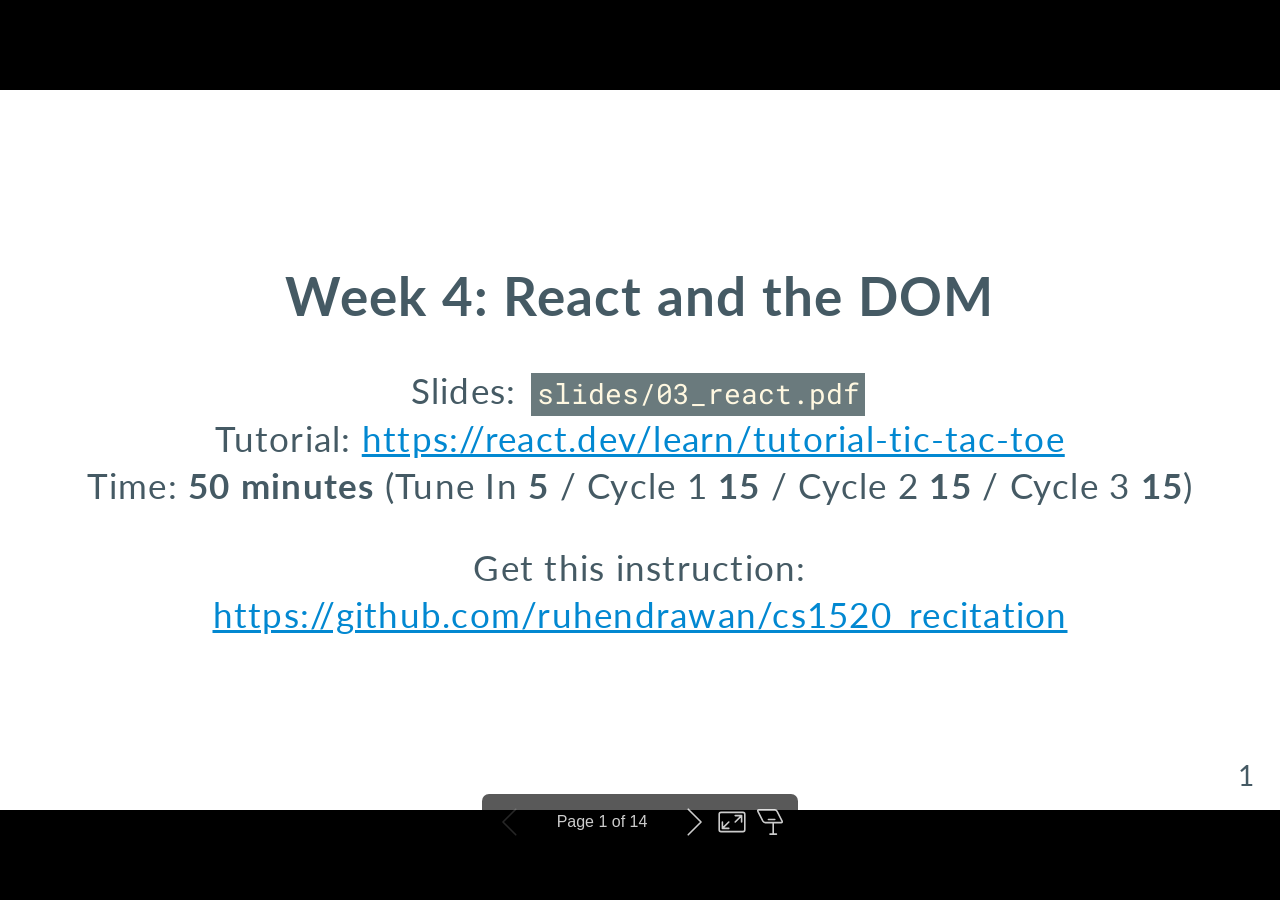
==== commit 688b44a8: "week 04 fixes" ====
--- a/instructions/04-react-slides.html
+++ b/instructions/04-react-slides.html
@@ -14,14 +14,14 @@
     #6a7a7d,
     #dad8c8
   );--color-highlight:light-dark(#0288d1, #81d4fa);background-color:var(--color-background);background-image:linear-gradient(135deg, hsla(0,0%,53%,0), hsla(0,0%,53%,.02) 50%, hsla(0,0%,100%,0) 0, hsla(0,0%,100%,.05));color:var(--color-foreground);color-scheme:light;font-family:Lato,Avenir Next,Avenir,Trebuchet MS,Segoe UI,sans-serif;font-size:35px;height:720px;letter-spacing:1.25px;line-height:1.35;overflow-wrap:break-word;padding:70px;width:1280px}div#\:\$p > svg > foreignObject > section{--marpit-root-font-size:35px}div#\:\$p > svg > foreignObject > section:after{bottom:0;font-size:80%;right:0}div#\:\$p > svg > foreignObject > section:after{--marpit-root-font-size:80%}div#\:\$p > svg > foreignObject > section a,div#\:\$p > svg > foreignObject > section mark{color:var(--color-highlight)}div#\:\$p > svg > foreignObject > section code{background:var(--color-dimmed);color:var(--color-background)}div#\:\$p > svg > foreignObject > section :is(h1, marp-h1) strong,div#\:\$p > svg > foreignObject > section :is(h2, marp-h2) strong,div#\:\$p > svg > foreignObject > section :is(h3, marp-h3) strong,div#\:\$p > svg > foreignObject > section :is(h4, marp-h4) strong,div#\:\$p > svg > foreignObject > section :is(h5, marp-h5) strong,div#\:\$p > svg > foreignObject > section :is(h6, marp-h6) strong{color:var(--color-highlight)}div#\:\$p > svg > foreignObject > section :is(pre, marp-pre){background:var(--color-foreground)}div#\:\$p > svg > foreignObject > section :is(pre, marp-pre)>code{background:transparent}div#\:\$p > svg > foreignObject > section blockquote:after,div#\:\$p > svg > foreignObject > section blockquote:before,div#\:\$p > svg > foreignObject > section footer,div#\:\$p > svg > foreignObject > section header,div#\:\$p > svg > foreignObject > section section:after{color:var(--color-dimmed)}div#\:\$p > svg > foreignObject > section table td,div#\:\$p > svg > foreignObject > section table th{border-color:var(--color-foreground)}div#\:\$p > svg > foreignObject > section table thead th{background:var(--color-foreground);color:var(--color-background)}div#\:\$p > svg > foreignObject > section table tbody>tr:nth-child(odd) td,div#\:\$p > svg > foreignObject > section table tbody>tr:nth-child(odd) th{background:var(--color-background-stripe, transparent)}div#\:\$p > svg > foreignObject > section>:first-child,div#\:\$p > svg > foreignObject > section>header:first-child+*{margin-top:0}div#\:\$p > svg > foreignObject > section:where(.invert){color-scheme:dark}div#\:\$p > svg > foreignObject > section:where(.gaia){--color-background:#0288d1;--color-background-stripe:rgba(255,248,225,.1);--color-foreground:#fff8e1;--color-dimmed:#cce2de;--color-highlight:#81d4fa;}div#\:\$p > svg > foreignObject > section:where(.lead){align-items:stretch;flex-flow:column nowrap;place-content:safe center center}div#\:\$p > svg > foreignObject > section:where(.lead) :is(h1, marp-h1),div#\:\$p > svg > foreignObject > section:where(.lead) :is(h2, marp-h2),div#\:\$p > svg > foreignObject > section:where(.lead) :is(h3, marp-h3),div#\:\$p > svg > foreignObject > section:where(.lead) :is(h4, marp-h4),div#\:\$p > svg > foreignObject > section:where(.lead) :is(h5, marp-h5),div#\:\$p > svg > foreignObject > section:where(.lead) :is(h6, marp-h6){text-align:center}div#\:\$p > svg > foreignObject > section:where(.lead) p{text-align:center}div#\:\$p > svg > foreignObject > section:where(.lead) blockquote>:is(h1, marp-h1),div#\:\$p > svg > foreignObject > section:where(.lead) blockquote>:is(h2, marp-h2),div#\:\$p > svg > foreignObject > section:where(.lead) blockquote>:is(h3, marp-h3),div#\:\$p > svg > foreignObject > section:where(.lead) blockquote>:is(h4, marp-h4),div#\:\$p > svg > foreignObject > section:where(.lead) blockquote>:is(h5, marp-h5),div#\:\$p > svg > foreignObject > section:where(.lead) blockquote>:is(h6, marp-h6),div#\:\$p > svg > foreignObject > section:where(.lead) blockquote>p{text-align:left}div#\:\$p > svg > foreignObject > section:where(.lead) ol>li>p,div#\:\$p > svg > foreignObject > section:where(.lead) ul>li>p{text-align:left}div#\:\$p > svg > foreignObject > section:where(.lead) table{margin-left:auto;margin-right:auto}div#\:\$p > svg > foreignObject > section .slide{display:flex}div#\:\$p > svg > foreignObject > section .col{flex:1}div#\:\$p > svg > foreignObject > section .text-xxs{font-size:calc(var(--marpit-root-font-size, 1rem) * 0.625)}div#\:\$p > svg > foreignObject > section section.text-xxs{--marpit-root-font-size: calc(var(--marpit-root-font-size, 1rem) * 0.625)}div#\:\$p > svg > foreignObject > section[data-marpit-advanced-background="background"]{columns:initial!important;display:block!important;padding:0!important}div#\:\$p > svg > foreignObject > section[data-marpit-advanced-background="background"]::before, div#\:\$p > svg > foreignObject > section[data-marpit-advanced-background="background"]::after, div#\:\$p > svg > foreignObject > section[data-marpit-advanced-background="content"]::before, div#\:\$p > svg > foreignObject > section[data-marpit-advanced-background="content"]::after{display:none!important}div#\:\$p > svg > foreignObject > section[data-marpit-advanced-background="background"] > div[data-marpit-advanced-background-container]{all:initial;display:flex;flex-direction:row;height:100%;overflow:hidden;width:100%}div#\:\$p > svg > foreignObject > section[data-marpit-advanced-background="background"] > div[data-marpit-advanced-background-container][data-marpit-advanced-background-direction="vertical"]{flex-direction:column}div#\:\$p > svg > foreignObject > section[data-marpit-advanced-background="background"][data-marpit-advanced-background-split] > div[data-marpit-advanced-background-container]{width:var(--marpit-advanced-background-split, 50%)}div#\:\$p > svg > foreignObject > section[data-marpit-advanced-background="background"][data-marpit-advanced-background-split="right"] > div[data-marpit-advanced-background-container]{margin-left:calc(100% - var(--marpit-advanced-background-split, 50%))}div#\:\$p > svg > foreignObject > section[data-marpit-advanced-background="background"] > div[data-marpit-advanced-background-container] > figure{all:initial;background-position:center;background-repeat:no-repeat;background-size:cover;flex:auto;margin:0}div#\:\$p > svg > foreignObject > section[data-marpit-advanced-background="background"] > div[data-marpit-advanced-background-container] > figure > figcaption{position:absolute;border:0;clip:rect(0, 0, 0, 0);height:1px;margin:-1px;overflow:hidden;padding:0;white-space:nowrap;width:1px}div#\:\$p > svg > foreignObject > section[data-marpit-advanced-background="content"], div#\:\$p > svg > foreignObject > section[data-marpit-advanced-background="pseudo"]{background:transparent!important}div#\:\$p > svg > foreignObject > section[data-marpit-advanced-background="pseudo"], div#\:\$p > svg[data-marpit-svg] > foreignObject[data-marpit-advanced-background="pseudo"]{pointer-events:none!important}div#\:\$p > svg > foreignObject > section[data-marpit-advanced-background-split]{width:100%;height:100%}
-</style></head><body><div class="bespoke-marp-osc"><button data-bespoke-marp-osc="prev" tabindex="-1" title="Previous slide">Previous slide</button><span data-bespoke-marp-osc="page"></span><button data-bespoke-marp-osc="next" tabindex="-1" title="Next slide">Next slide</button><button data-bespoke-marp-osc="fullscreen" tabindex="-1" title="Toggle fullscreen (f)">Toggle fullscreen</button><button data-bespoke-marp-osc="presenter" tabindex="-1" title="Open presenter view (p)">Open presenter view</button></div><div id=":$p"><svg data-marpit-svg="" viewBox="0 0 1280 720"><foreignObject width="1280" height="720"><section id="1" data-paginate="true" data-background-color="#fff" data-background-image="url('https://marp.app/assets/hero-background.svg')" data-class="lead" data-theme="gaia" lang="en-US" class="lead" data-marpit-pagination="1" style="--paginate:true;--background-color:#fff;--background-image:url('https://marp.app/assets/hero-background.svg');--class:lead;--theme:gaia;background-color:#fff;background-image:url('https://marp.app/assets/hero-background.svg');background-position:center;background-repeat:no-repeat;background-size:cover;" data-marpit-pagination-total="12">
+</style></head><body><div class="bespoke-marp-osc"><button data-bespoke-marp-osc="prev" tabindex="-1" title="Previous slide">Previous slide</button><span data-bespoke-marp-osc="page"></span><button data-bespoke-marp-osc="next" tabindex="-1" title="Next slide">Next slide</button><button data-bespoke-marp-osc="fullscreen" tabindex="-1" title="Toggle fullscreen (f)">Toggle fullscreen</button><button data-bespoke-marp-osc="presenter" tabindex="-1" title="Open presenter view (p)">Open presenter view</button></div><div id=":$p"><svg data-marpit-svg="" viewBox="0 0 1280 720"><foreignObject width="1280" height="720"><section id="1" data-paginate="true" data-background-color="#fff" data-background-image="url('https://marp.app/assets/hero-background.svg')" data-class="lead" data-theme="gaia" lang="en-US" class="lead" data-marpit-pagination="1" style="--paginate:true;--background-color:#fff;--background-image:url('https://marp.app/assets/hero-background.svg');--class:lead;--theme:gaia;background-color:#fff;background-image:url('https://marp.app/assets/hero-background.svg');background-position:center;background-repeat:no-repeat;background-size:cover;" data-marpit-pagination-total="14">
 <h2 id="week-4-react-and-the-dom">Week 4: React and the DOM</h2>
 <p>Slides: <code>slides/03_react.pdf</code><br />
 Tutorial: <a href="https://react.dev/learn/tutorial-tic-tac-toe">https://react.dev/learn/tutorial-tic-tac-toe</a><br />
 Time: <strong>50 minutes</strong> (Tune In <strong>5</strong> / Cycle 1 <strong>15</strong> / Cycle 2 <strong>15</strong> / Cycle 3 <strong>15</strong>)</p>
 <p>Get this instruction: <a href="https://github.com/ruhendrawan/cs1520_recitation">https://github.com/ruhendrawan/cs1520_recitation</a></p>
 </section>
-</foreignObject></svg><svg data-marpit-svg="" viewBox="0 0 1280 720"><foreignObject width="1280" height="720"><section id="2" data-paginate="true" data-background-color="#fff" data-background-image="url('https://marp.app/assets/hero-background.svg')" data-theme="gaia" lang="en-US" data-marpit-pagination="2" style="--paginate:true;--background-color:#fff;--background-image:url('https://marp.app/assets/hero-background.svg');--theme:gaia;background-color:#fff;background-image:url('https://marp.app/assets/hero-background.svg');background-position:center;background-repeat:no-repeat;background-size:cover;" data-marpit-pagination-total="12">
+</foreignObject></svg><svg data-marpit-svg="" viewBox="0 0 1280 720"><foreignObject width="1280" height="720"><section id="2" data-paginate="true" data-background-color="#fff" data-background-image="url('https://marp.app/assets/hero-background.svg')" data-theme="gaia" lang="en-US" data-marpit-pagination="2" style="--paginate:true;--background-color:#fff;--background-image:url('https://marp.app/assets/hero-background.svg');--theme:gaia;background-color:#fff;background-image:url('https://marp.app/assets/hero-background.svg');background-position:center;background-repeat:no-repeat;background-size:cover;" data-marpit-pagination-total="14">
 <h2 id="how-to-work-today">How to work today</h2>
 <p>Work in pairs (coding + reflections).</p>
 <p>Keep 3 tabs open:</p>
@@ -31,10 +31,9 @@
 <li>a Google Doc for reflections. Create new tab for your pairs in the <a href="https://docs.google.com/document/d/1Cub34Ci6NLqXZ0qxY4v-MuUN5PWI_F0NdKoEQf3RPys/edit?usp=sharing">Reflection Doc</a></li>
 </ul>
 </section>
-</foreignObject></svg><svg data-marpit-svg="" viewBox="0 0 1280 720"><foreignObject width="1280" height="720"><section id="3" data-paginate="true" data-background-color="#fff" data-background-image="url('https://marp.app/assets/hero-background.svg')" data-theme="gaia" lang="en-US" data-marpit-pagination="3" style="--paginate:true;--background-color:#fff;--background-image:url('https://marp.app/assets/hero-background.svg');--theme:gaia;background-color:#fff;background-image:url('https://marp.app/assets/hero-background.svg');background-position:center;background-repeat:no-repeat;background-size:cover;" data-marpit-pagination-total="12">
+</foreignObject></svg><svg data-marpit-svg="" viewBox="0 0 1280 720"><foreignObject width="1280" height="720"><section id="3" data-paginate="true" data-background-color="#fff" data-background-image="url('https://marp.app/assets/hero-background.svg')" data-theme="gaia" lang="en-US" data-marpit-pagination="3" style="--paginate:true;--background-color:#fff;--background-image:url('https://marp.app/assets/hero-background.svg');--theme:gaia;background-color:#fff;background-image:url('https://marp.app/assets/hero-background.svg');background-position:center;background-repeat:no-repeat;background-size:cover;" data-marpit-pagination-total="14">
 <h2 id="part-1--tune-in-5-minutes">Part 1 — Tune In (5 minutes)</h2>
-<p>Pick <strong>1–2 concepts</strong> from <code>slides/03_react.pdf</code> that you think you’ll use <em>immediately</em> in the tutorial.</p>
-<p>Concept ideas:</p>
+<p>Pick <strong>1–2 concepts</strong> from <code>slides/03_react.pdf</code> that you think you’ll use <em>immediately</em> in the tutorial. For example:</p>
 <ul>
 <li>React components render UI</li>
 <li>Vite + npm workflow (<code>npm create vite@latest</code>, <code>npm install</code>, <code>npm run dev</code>)</li>
@@ -43,7 +42,7 @@
 </ul>
 <p>No grammar check. Fast + messy is fine.</p>
 </section>
-</foreignObject></svg><svg data-marpit-svg="" viewBox="0 0 1280 720"><foreignObject width="1280" height="720"><section id="4" data-paginate="true" data-background-color="#fff" data-background-image="url('https://marp.app/assets/hero-background.svg')" data-theme="gaia" lang="en-US" data-marpit-pagination="4" style="--paginate:true;--background-color:#fff;--background-image:url('https://marp.app/assets/hero-background.svg');--theme:gaia;background-color:#fff;background-image:url('https://marp.app/assets/hero-background.svg');background-position:center;background-repeat:no-repeat;background-size:cover;" data-marpit-pagination-total="12">
+</foreignObject></svg><svg data-marpit-svg="" viewBox="0 0 1280 720"><foreignObject width="1280" height="720"><section id="4" data-paginate="true" data-background-color="#fff" data-background-image="url('https://marp.app/assets/hero-background.svg')" data-theme="gaia" lang="en-US" data-marpit-pagination="4" style="--paginate:true;--background-color:#fff;--background-image:url('https://marp.app/assets/hero-background.svg');--theme:gaia;background-color:#fff;background-image:url('https://marp.app/assets/hero-background.svg');background-position:center;background-repeat:no-repeat;background-size:cover;" data-marpit-pagination-total="14">
 <h2 id="todays-activity-react-tutorial">Today’s activity (React tutorial)</h2>
 <p>We’re doing: <a href="https://react.dev/learn/tutorial-tic-tac-toe">https://react.dev/learn/tutorial-tic-tac-toe</a></p>
 <ul>
@@ -52,7 +51,7 @@
 </ul>
 <p>In recitation you’ll likely finish <strong>part</strong> of it. Continue after recitation until you finish.</p>
 </section>
-</foreignObject></svg><svg data-marpit-svg="" viewBox="0 0 1280 720"><foreignObject width="1280" height="720"><section id="5" data-paginate="true" data-background-color="#fff" data-background-image="url('https://marp.app/assets/hero-background.svg')" data-theme="gaia" lang="en-US" data-marpit-pagination="5" style="--paginate:true;--background-color:#fff;--background-image:url('https://marp.app/assets/hero-background.svg');--theme:gaia;background-color:#fff;background-image:url('https://marp.app/assets/hero-background.svg');background-position:center;background-repeat:no-repeat;background-size:cover;" data-marpit-pagination-total="12">
+</foreignObject></svg><svg data-marpit-svg="" viewBox="0 0 1280 720"><foreignObject width="1280" height="720"><section id="5" data-paginate="true" data-background-color="#fff" data-background-image="url('https://marp.app/assets/hero-background.svg')" data-theme="gaia" lang="en-US" data-marpit-pagination="5" style="--paginate:true;--background-color:#fff;--background-image:url('https://marp.app/assets/hero-background.svg');--theme:gaia;background-color:#fff;background-image:url('https://marp.app/assets/hero-background.svg');background-position:center;background-repeat:no-repeat;background-size:cover;" data-marpit-pagination-total="14">
 <h2 id="what-you-should-understand-checkoff">What you should understand (checkoff)</h2>
 <div class="slide">
 <div class="col text-xxs">
@@ -81,58 +80,63 @@
 </div>
 </div>
 </section>
-</foreignObject></svg><svg data-marpit-svg="" viewBox="0 0 1280 720"><foreignObject width="1280" height="720"><section id="6" data-paginate="true" data-background-color="#fff" data-background-image="url('https://marp.app/assets/hero-background.svg')" data-theme="gaia" lang="en-US" data-marpit-pagination="6" style="--paginate:true;--background-color:#fff;--background-image:url('https://marp.app/assets/hero-background.svg');--theme:gaia;background-color:#fff;background-image:url('https://marp.app/assets/hero-background.svg');background-position:center;background-repeat:no-repeat;background-size:cover;" data-marpit-pagination-total="12">
+</foreignObject></svg><svg data-marpit-svg="" viewBox="0 0 1280 720"><foreignObject width="1280" height="720"><section id="6" data-paginate="true" data-background-color="#fff" data-background-image="url('https://marp.app/assets/hero-background.svg')" data-theme="gaia" lang="en-US" data-marpit-pagination="6" style="--paginate:true;--background-color:#fff;--background-image:url('https://marp.app/assets/hero-background.svg');--theme:gaia;background-color:#fff;background-image:url('https://marp.app/assets/hero-background.svg');background-position:center;background-repeat:no-repeat;background-size:cover;" data-marpit-pagination-total="14">
 <h2 id="cycle-1--work-10-minutes">Cycle 1 — Work (10 minutes)</h2>
 <p>Goal: get a working dev setup + basic click interactivity.</p>
 <p>Do:</p>
 <ol>
-<li>Create a Vite React app.</li>
+<li>Create a Vite React app, or download the <code>tictactoe-sandbox.zip</code></li>
 <li>Run the dev server.</li>
 <li>Start the tutorial: build <code>Square</code> and <code>Board</code>.</li>
-<li>Make clicking a square change what you see (any “state change” is a win).</li>
+<li>Clicking a square change what you see (any “state change” is a win).</li>
 </ol>
+</section>
+</foreignObject></svg><svg data-marpit-svg="" viewBox="0 0 1280 720"><foreignObject width="1280" height="720"><section id="7" data-paginate="true" data-background-color="#fff" data-background-image="url('https://marp.app/assets/hero-background.svg')" data-theme="gaia" lang="en-US" data-marpit-pagination="7" style="--paginate:true;--background-color:#fff;--background-image:url('https://marp.app/assets/hero-background.svg');--theme:gaia;background-color:#fff;background-image:url('https://marp.app/assets/hero-background.svg');background-position:center;background-repeat:no-repeat;background-size:cover;" data-marpit-pagination-total="14">
 <p>Checkpoint:</p>
 <ul>
 <li><code>npm run dev</code> works</li>
 <li>clicking causes UI to update</li>
 </ul>
 </section>
-</foreignObject></svg><svg data-marpit-svg="" viewBox="0 0 1280 720"><foreignObject width="1280" height="720"><section id="7" data-marpit-fragments="4" data-paginate="true" data-background-color="#fff" data-background-image="url('https://marp.app/assets/hero-background.svg')" data-theme="gaia" lang="en-US" data-marpit-pagination="7" style="--paginate:true;--background-color:#fff;--background-image:url('https://marp.app/assets/hero-background.svg');--theme:gaia;background-color:#fff;background-image:url('https://marp.app/assets/hero-background.svg');background-position:center;background-repeat:no-repeat;background-size:cover;" data-marpit-pagination-total="12">
+</foreignObject></svg><svg data-marpit-svg="" viewBox="0 0 1280 720"><foreignObject width="1280" height="720"><section id="8" data-paginate="true" data-background-color="#fff" data-background-image="url('https://marp.app/assets/hero-background.svg')" data-theme="gaia" lang="en-US" data-marpit-pagination="8" style="--paginate:true;--background-color:#fff;--background-image:url('https://marp.app/assets/hero-background.svg');--theme:gaia;background-color:#fff;background-image:url('https://marp.app/assets/hero-background.svg');background-position:center;background-repeat:no-repeat;background-size:cover;" data-marpit-pagination-total="14">
 <h2 id="cycle-1--reflection-5-minutes-google-doc">Cycle 1 — Reflection (5 minutes, Google Doc)</h2>
 <p>Write:</p>
 <ol>
-<li data-marpit-fragment="1">What tutorial section(s) did you finish?</li>
-<li data-marpit-fragment="2">What was the most confusing line of code so far?</li>
-<li data-marpit-fragment="3">In your own words: what causes a component to re-render?</li>
-<li data-marpit-fragment="4">One specific next action for Cycle 2.</li>
+<li>What tutorial section(s) did you finish?</li>
+<li>What was the most confusing line of code so far?</li>
+<li>In your own words: what causes a component to re-render?</li>
+<li>One specific next action for Cycle 2.</li>
 </ol>
 </section>
-</foreignObject></svg><svg data-marpit-svg="" viewBox="0 0 1280 720"><foreignObject width="1280" height="720"><section id="8" data-paginate="true" data-background-color="#fff" data-background-image="url('https://marp.app/assets/hero-background.svg')" data-theme="gaia" lang="en-US" data-marpit-pagination="8" style="--paginate:true;--background-color:#fff;--background-image:url('https://marp.app/assets/hero-background.svg');--theme:gaia;background-color:#fff;background-image:url('https://marp.app/assets/hero-background.svg');background-position:center;background-repeat:no-repeat;background-size:cover;" data-marpit-pagination-total="12">
+</foreignObject></svg><svg data-marpit-svg="" viewBox="0 0 1280 720"><foreignObject width="1280" height="720"><section id="9" data-paginate="true" data-background-color="#fff" data-background-image="url('https://marp.app/assets/hero-background.svg')" data-theme="gaia" lang="en-US" data-marpit-pagination="9" style="--paginate:true;--background-color:#fff;--background-image:url('https://marp.app/assets/hero-background.svg');--theme:gaia;background-color:#fff;background-image:url('https://marp.app/assets/hero-background.svg');background-position:center;background-repeat:no-repeat;background-size:cover;" data-marpit-pagination-total="14">
 <h2 id="cycle-2--work-10-minutes">Cycle 2 — Work (10 minutes)</h2>
 <p>Goal: make the game logic “real” (state + turns + lifting state up).</p>
 <p>Do:</p>
 <ul>
-<li>Move state to the right place (lifting state up).</li>
+<li>Move state to the right place (lifting  estate up).</li>
 <li>Make turns alternate (X then O).</li>
 <li>Keep updates immutable (copy arrays instead of mutating).</li>
 </ul>
+</section>
+</foreignObject></svg><svg data-marpit-svg="" viewBox="0 0 1280 720"><foreignObject width="1280" height="720"><section id="10" data-paginate="true" data-background-color="#fff" data-background-image="url('https://marp.app/assets/hero-background.svg')" data-theme="gaia" lang="en-US" data-marpit-pagination="10" style="--paginate:true;--background-color:#fff;--background-image:url('https://marp.app/assets/hero-background.svg');--theme:gaia;background-color:#fff;background-image:url('https://marp.app/assets/hero-background.svg');background-position:center;background-repeat:no-repeat;background-size:cover;" data-marpit-pagination-total="14">
 <p>Checkpoint:</p>
 <ul>
+<li>you can explain how to manage UI state (why immutable state)</li>
 <li>you can explain where state lives</li>
 <li>X/O turns work</li>
 </ul>
 </section>
-</foreignObject></svg><svg data-marpit-svg="" viewBox="0 0 1280 720"><foreignObject width="1280" height="720"><section id="9" data-marpit-fragments="4" data-paginate="true" data-background-color="#fff" data-background-image="url('https://marp.app/assets/hero-background.svg')" data-theme="gaia" lang="en-US" data-marpit-pagination="9" style="--paginate:true;--background-color:#fff;--background-image:url('https://marp.app/assets/hero-background.svg');--theme:gaia;background-color:#fff;background-image:url('https://marp.app/assets/hero-background.svg');background-position:center;background-repeat:no-repeat;background-size:cover;" data-marpit-pagination-total="12">
+</foreignObject></svg><svg data-marpit-svg="" viewBox="0 0 1280 720"><foreignObject width="1280" height="720"><section id="11" data-paginate="true" data-background-color="#fff" data-background-image="url('https://marp.app/assets/hero-background.svg')" data-theme="gaia" lang="en-US" data-marpit-pagination="11" style="--paginate:true;--background-color:#fff;--background-image:url('https://marp.app/assets/hero-background.svg');--theme:gaia;background-color:#fff;background-image:url('https://marp.app/assets/hero-background.svg');background-position:center;background-repeat:no-repeat;background-size:cover;" data-marpit-pagination-total="14">
 <h2 id="cycle-2--reflection-5-minutes-google-doc">Cycle 2 — Reflection (5 minutes, Google Doc)</h2>
 <p>Write:</p>
 <ol>
-<li data-marpit-fragment="1">Where is your game state stored right now (which component)?</li>
-<li data-marpit-fragment="2">One example of an immutable update you did (copying array/object).</li>
-<li data-marpit-fragment="3">One bug you hit + how you debugged it (1–2 bullets).</li>
-<li data-marpit-fragment="4">One specific next action for Cycle 3.</li>
+<li>Where is your game state stored right now (which component)?</li>
+<li>One example of an immutable update you did (copying array/object).</li>
+<li>One bug you hit + how you debugged it (1–2 bullets).</li>
+<li>One specific next action for Cycle 3.</li>
 </ol>
 </section>
-</foreignObject></svg><svg data-marpit-svg="" viewBox="0 0 1280 720"><foreignObject width="1280" height="720"><section id="10" data-paginate="true" data-background-color="#fff" data-background-image="url('https://marp.app/assets/hero-background.svg')" data-theme="gaia" lang="en-US" data-marpit-pagination="10" style="--paginate:true;--background-color:#fff;--background-image:url('https://marp.app/assets/hero-background.svg');--theme:gaia;background-color:#fff;background-image:url('https://marp.app/assets/hero-background.svg');background-position:center;background-repeat:no-repeat;background-size:cover;" data-marpit-pagination-total="12">
+</foreignObject></svg><svg data-marpit-svg="" viewBox="0 0 1280 720"><foreignObject width="1280" height="720"><section id="12" data-paginate="true" data-background-color="#fff" data-background-image="url('https://marp.app/assets/hero-background.svg')" data-theme="gaia" lang="en-US" data-marpit-pagination="12" style="--paginate:true;--background-color:#fff;--background-image:url('https://marp.app/assets/hero-background.svg');--theme:gaia;background-color:#fff;background-image:url('https://marp.app/assets/hero-background.svg');background-position:center;background-repeat:no-repeat;background-size:cover;" data-marpit-pagination-total="14">
 <h2 id="cycle-3--work-10-minutes">Cycle 3 — Work (10 minutes)</h2>
 <p>Goal: history + time travel (even if it’s not polished).</p>
 <p>Do:</p>
@@ -146,24 +150,24 @@
 <li>you can jump to an earlier move</li>
 </ul>
 </section>
-</foreignObject></svg><svg data-marpit-svg="" viewBox="0 0 1280 720"><foreignObject width="1280" height="720"><section id="11" data-marpit-fragments="3" data-paginate="true" data-background-color="#fff" data-background-image="url('https://marp.app/assets/hero-background.svg')" data-theme="gaia" lang="en-US" data-marpit-pagination="11" style="--paginate:true;--background-color:#fff;--background-image:url('https://marp.app/assets/hero-background.svg');--theme:gaia;background-color:#fff;background-image:url('https://marp.app/assets/hero-background.svg');background-position:center;background-repeat:no-repeat;background-size:cover;" data-marpit-pagination-total="12">
+</foreignObject></svg><svg data-marpit-svg="" viewBox="0 0 1280 720"><foreignObject width="1280" height="720"><section id="13" data-paginate="true" data-background-color="#fff" data-background-image="url('https://marp.app/assets/hero-background.svg')" data-theme="gaia" lang="en-US" data-marpit-pagination="13" style="--paginate:true;--background-color:#fff;--background-image:url('https://marp.app/assets/hero-background.svg');--theme:gaia;background-color:#fff;background-image:url('https://marp.app/assets/hero-background.svg');background-position:center;background-repeat:no-repeat;background-size:cover;" data-marpit-pagination-total="14">
 <h2 id="cycle-3--reflection--submit-5-minutes">Cycle 3 — Reflection + Submit (5 minutes)</h2>
 <p>In Google Doc:</p>
 <ol>
-<li data-marpit-fragment="1">What part of the tutorial is still unfinished for you?</li>
-<li data-marpit-fragment="2">One React concept you understand better now.</li>
-<li data-marpit-fragment="3">One action you’ll take after recitation to finish (and your time estimate).</li>
+<li>What part of the tutorial is still unfinished for you?</li>
+<li>One React concept you understand better now.</li>
+<li>One action you’ll take after recitation to finish.</li>
 </ol>
 <p>Then submit: <a href="https://forms.gle/tYEtKjJunM1wb2we6">https://forms.gle/tYEtKjJunM1wb2we6</a></p>
 </section>
-</foreignObject></svg><svg data-marpit-svg="" viewBox="0 0 1280 720"><foreignObject width="1280" height="720"><section id="12" data-marpit-fragments="4" data-paginate="true" data-background-color="#fff" data-background-image="url('https://marp.app/assets/hero-background.svg')" data-theme="gaia" lang="en-US" data-marpit-pagination="12" style="--paginate:true;--background-color:#fff;--background-image:url('https://marp.app/assets/hero-background.svg');--theme:gaia;background-color:#fff;background-image:url('https://marp.app/assets/hero-background.svg');background-position:center;background-repeat:no-repeat;background-size:cover;" data-marpit-pagination-total="12">
+</foreignObject></svg><svg data-marpit-svg="" viewBox="0 0 1280 720"><foreignObject width="1280" height="720"><section id="14" data-paginate="true" data-background-color="#fff" data-background-image="url('https://marp.app/assets/hero-background.svg')" data-theme="gaia" lang="en-US" data-marpit-pagination="14" style="--paginate:true;--background-color:#fff;--background-image:url('https://marp.app/assets/hero-background.svg');--theme:gaia;background-color:#fff;background-image:url('https://marp.app/assets/hero-background.svg');background-position:center;background-repeat:no-repeat;background-size:cover;" data-marpit-pagination-total="14">
 <h2 id="if-youre-stuck">If you’re stuck</h2>
 <p>Try one of these (in order):</p>
 <ol>
-<li data-marpit-fragment="1">Re-read the last tutorial step and confirm your file matches the expected code.</li>
-<li data-marpit-fragment="2">Open DevTools Console and read the error <em>top to bottom</em>.</li>
-<li data-marpit-fragment="3">Add a <code>console.log(...)</code> right before/after the line you think is wrong.</li>
-<li data-marpit-fragment="4">Ask the TA with: the error message + what you tried + what you expected.</li>
+<li>Re-read the last tutorial step and confirm your file matches the expected code.</li>
+<li>Open DevTools Console and read the error <em>top to bottom</em>.</li>
+<li>Add a <code>console.log(...)</code> right before/after the line you think is wrong.</li>
+<li>Ask the TA with: the error message + what you tried + what you expected.</li>
 </ol>
 </section>
 <script>!function(){"use strict";const t={h1:{proto:()=>HTMLHeadingElement,attrs:{role:"heading","aria-level":"1"},style:"display: block; font-size: 2em; margin-block-start: 0.67em; margin-block-end: 0.67em; margin-inline-start: 0px; margin-inline-end: 0px; font-weight: bold;"},h2:{proto:()=>HTMLHeadingElement,attrs:{role:"heading","aria-level":"2"},style:"display: block; font-size: 1.5em; margin-block-start: 0.83em; margin-block-end: 0.83em; margin-inline-start: 0px; margin-inline-end: 0px; font-weight: bold;"},h3:{proto:()=>HTMLHeadingElement,attrs:{role:"heading","aria-level":"3"},style:"display: block; font-size: 1.17em; margin-block-start: 1em; margin-block-end: 1em; margin-inline-start: 0px; margin-inline-end: 0px; font-weight: bold;"},h4:{proto:()=>HTMLHeadingElement,attrs:{role:"heading","aria-level":"4"},style:"display: block; margin-block-start: 1.33em; margin-block-end: 1.33em; margin-inline-start: 0px; margin-inline-end: 0px; font-weight: bold;"},h5:{proto:()=>HTMLHeadingElement,attrs:{role:"heading","aria-level":"5"},style:"display: block; font-size: 0.83em; margin-block-start: 1.67em; margin-block-end: 1.67em; margin-inline-start: 0px; margin-inline-end: 0px; font-weight: bold;"},h6:{proto:()=>HTMLHeadingElement,attrs:{role:"heading","aria-level":"6"},style:"display: block; font-size: 0.67em; margin-block-start: 2.33em; margin-block-end: 2.33em; margin-inline-start: 0px; margin-inline-end: 0px; font-weight: bold;"},span:{proto:()=>HTMLSpanElement},pre:{proto:()=>HTMLElement,style:"display: block; font-family: monospace; white-space: pre; margin: 1em 0; --marp-auto-scaling-white-space: pre;"}},e="data-marp-auto-scaling-wrapper",i="data-marp-auto-scaling-svg",n="data-marp-auto-scaling-container";class s extends HTMLElement{container;containerSize;containerObserver;svg;svgComputedStyle;svgPreserveAspectRatio="xMinYMid meet";wrapper;wrapperSize;wrapperObserver;constructor(){super();const t=t=>([e])=>{const{width:i,height:n}=e.contentRect;this[t]={width:i,height:n},this.updateSVGRect()};this.attachShadow({mode:"open"}),this.containerObserver=new ResizeObserver(t("containerSize")),this.wrapperObserver=new ResizeObserver((...e)=>{t("wrapperSize")(...e),this.flushSvgDisplay()})}static get observedAttributes(){return["data-downscale-only"]}connectedCallback(){this.shadowRoot.innerHTML=`\n<style>\n  svg[${i}] { display: block; width: 100%; height: auto; vertical-align: top; }\n  span[${n}] { display: table; white-space: var(--marp-auto-scaling-white-space, nowrap); width: max-content; }\n</style>\n<div ${e}>\n  <svg part="svg" ${i}>\n    <foreignObject><span ${n}><slot></slot></span></foreignObject>\n  </svg>\n</div>\n    `.split(/\n\s*/).join(""),this.wrapper=this.shadowRoot.querySelector(`div[${e}]`)??void 0;const t=this.svg;this.svg=this.wrapper?.querySelector(`svg[${i}]`)??void 0,this.svg!==t&&(this.svgComputedStyle=this.svg?window.getComputedStyle(this.svg):void 0),this.container=this.svg?.querySelector(`span[${n}]`)??void 0,this.observe()}disconnectedCallback(){this.svg=void 0,this.svgComputedStyle=void 0,this.wrapper=void 0,this.container=void 0,this.observe()}attributeChangedCallback(){this.observe()}flushSvgDisplay(){const{svg:t}=this;t&&(t.style.display="inline",requestAnimationFrame(()=>{t.style.display=""}))}observe(){this.containerObserver.disconnect(),this.wrapperObserver.disconnect(),this.wrapper&&this.wrapperObserver.observe(this.wrapper),this.container&&this.containerObserver.observe(this.container),this.svgComputedStyle&&this.observeSVGStyle(this.svgComputedStyle)}observeSVGStyle(t){const e=()=>{const i=(()=>{const e=t.getPropertyValue("--preserve-aspect-ratio");if(e)return e.trim();return`x${(({textAlign:t,direction:e})=>{if(t.endsWith("left"))return"Min";if(t.endsWith("right"))return"Max";if("start"===t||"end"===t){let i="rtl"===e;return"end"===t&&(i=!i),i?"Max":"Min"}return"Mid"})(t)}YMid meet`})();i!==this.svgPreserveAspectRatio&&(this.svgPreserveAspectRatio=i,this.updateSVGRect()),t===this.svgComputedStyle&&requestAnimationFrame(e)};e()}updateSVGRect(){let t=Math.ceil(this.containerSize?.width??0);const e=Math.ceil(this.containerSize?.height??0);void 0!==this.dataset.downscaleOnly&&(t=Math.max(t,this.wrapperSize?.width??0));const i=this.svg?.querySelector(":scope > foreignObject");if(i?.setAttribute("width",`${t}`),i?.setAttribute("height",`${e}`),this.svg&&(this.svg.setAttribute("viewBox",`0 0 ${t} ${e}`),this.svg.setAttribute("preserveAspectRatio",this.svgPreserveAspectRatio),this.svg.style.height=t<=0||e<=0?"0":""),this.container){const t=this.svgPreserveAspectRatio.toLowerCase();this.container.style.marginLeft=t.startsWith("xmid")||t.startsWith("xmax")?"auto":"0",this.container.style.marginRight=t.startsWith("xmi")?"auto":"0"}}}const r=(t,{attrs:e={},style:i})=>class extends t{constructor(...t){super(...t);for(const[t,i]of Object.entries(e))this.hasAttribute(t)||this.setAttribute(t,i);this._shadow()}static get observedAttributes(){return["data-auto-scaling"]}connectedCallback(){this._update()}attributeChangedCallback(){this._update()}_shadow(){if(!this.shadowRoot)try{this.attachShadow({mode:"open"})}catch(t){if(!(t instanceof Error&&"NotSupportedError"===t.name))throw t}return this.shadowRoot}_update(){const t=this._shadow();if(t){const e=i?`<style>:host { ${i} }</style>`:"";let n="<slot></slot>";const{autoScaling:s}=this.dataset;if(void 0!==s){n=`<marp-auto-scaling exportparts="svg:auto-scaling" ${"downscale-only"===s?"data-downscale-only":""}>${n}</marp-auto-scaling>`}t.innerHTML=e+n}}};let o;const a=Symbol(),l=()=>o??(o=!!document.createElement("div",{is:"marp-auto-scaling"}).outerHTML.startsWith("<div is"),o);let c;const d="marpitSVGPolyfill:setZoomFactor,",h=Symbol(),g=Symbol();const p=()=>{const t="Apple Computer, Inc."===navigator.vendor,e=t?[v]:[],i={then:e=>(t?(async()=>{if(void 0===c){const t=document.createElement("canvas");t.width=10,t.height=10;const e=t.getContext("2d"),i=new Image(10,10),n=new Promise(t=>{i.addEventListener("load",()=>t())});i.crossOrigin="anonymous",i.src="data:image/svg+xml;charset=utf8,%3Csvg%20xmlns%3D%22http%3A%2F%2Fwww.w3.org%2F2000%2Fsvg%22%20width%3D%2210%22%20height%3D%2210%22%20viewBox%3D%220%200%201%201%22%3E%3CforeignObject%20width%3D%221%22%20height%3D%221%22%20requiredExtensions%3D%22http%3A%2F%2Fwww.w3.org%2F1999%2Fxhtml%22%3E%3Cdiv%20xmlns%3D%22http%3A%2F%2Fwww.w3.org%2F1999%2Fxhtml%22%20style%3D%22width%3A%201px%3B%20height%3A%201px%3B%20background%3A%20red%3B%20position%3A%20relative%22%3E%3C%2Fdiv%3E%3C%2FforeignObject%3E%3C%2Fsvg%3E",await n,e.drawImage(i,0,0),c=e.getImageData(5,5,1,1).data[3]<128}return c})().then(t=>{null==e||e(t?[v]:[])}):null==e||e([]),i)};return Object.assign(e,i)};let m,u;function v(t){const e="object"==typeof t&&t.target||document,i="object"==typeof t?t.zoom:t;window[g]||(Object.defineProperty(window,g,{configurable:!0,value:!0}),document.body.style.zoom=1.0001,document.body.offsetHeight,document.body.style.zoom=1,window.addEventListener("message",({data:t,origin:e})=>{if(e===window.origin)try{if(t&&"string"==typeof t&&t.startsWith(d)){const[,e]=t.split(","),i=Number.parseFloat(e);Number.isNaN(i)||(u=i)}}catch(t){console.error(t)}}));let n=!1;Array.from(e.querySelectorAll("svg[data-marpit-svg]"),t=>{var e,s,r,o;t.style.transform||(t.style.transform="translateZ(0)");const a=i||u||t.currentScale||1;m!==a&&(m=a,n=a);const l=t.getBoundingClientRect(),{length:c}=t.children;for(let i=0;i<c;i+=1){const n=t.children[i];if(n.getScreenCTM){const t=n.getScreenCTM();if(t){const i=null!==(s=null===(e=n.x)||void 0===e?void 0:e.baseVal.value)&&void 0!==s?s:0,c=null!==(o=null===(r=n.y)||void 0===r?void 0:r.baseVal.value)&&void 0!==o?o:0,d=n.children.length;for(let e=0;e<d;e+=1){const s=n.children[e];if("SECTION"===s.tagName){const{style:e}=s;e.transformOrigin||(e.transformOrigin=`${-i}px ${-c}px`),e.transform=`scale(${a}) matrix(${t.a}, ${t.b}, ${t.c}, ${t.d}, ${t.e-l.left}, ${t.f-l.top}) translateZ(0.0001px)`;break}}}}}}),!1!==n&&Array.from(e.querySelectorAll("iframe"),({contentWindow:t})=>{null==t||t.postMessage(`${d}${n}`,"null"===window.origin?"*":window.origin)})}function w({once:t=!1,target:e=document}={}){const i=function(t=document){if(t[h])return t[h];let e=!0;const i=()=>{e=!1,delete t[h]};Object.defineProperty(t,h,{configurable:!0,value:i});let n=[],s=!1;(async()=>{try{n=await p()}finally{s=!0}})();const r=()=>{for(const e of n)e({target:t});s&&0===n.length||e&&window.requestAnimationFrame(r)};return r(),i}(e);return t?(i(),()=>{}):i}m=1,u=void 0;const b=Symbol(),y=(e=document)=>{if("undefined"==typeof window)throw new Error("Marp Core's browser script is valid only in browser context.");if(((e=document)=>{const i=window[a];i||customElements.define("marp-auto-scaling",s);for(const n of Object.keys(t)){const s=`marp-${n}`,o=t[n].proto();l()&&o!==HTMLElement?i||customElements.define(s,r(o,{style:t[n].style}),{extends:n}):(i||customElements.define(s,r(HTMLElement,t[n])),e.querySelectorAll(`${n}[is="${s}"]`).forEach(t=>{t.outerHTML=t.outerHTML.replace(new RegExp(`^<${n}`,"i"),`<${s}`).replace(new RegExp(`</${n}>$`,"i"),`</${s}>`)}))}window[a]=!0})(e),e[b])return e[b];const i=w({target:e}),n=()=>{i(),delete e[b]},o=Object.assign(n,{cleanup:n,update:()=>y(e)});return Object.defineProperty(e,b,{configurable:!0,value:o}),o},f=document.currentScript;y(f?f.getRootNode():document)}();
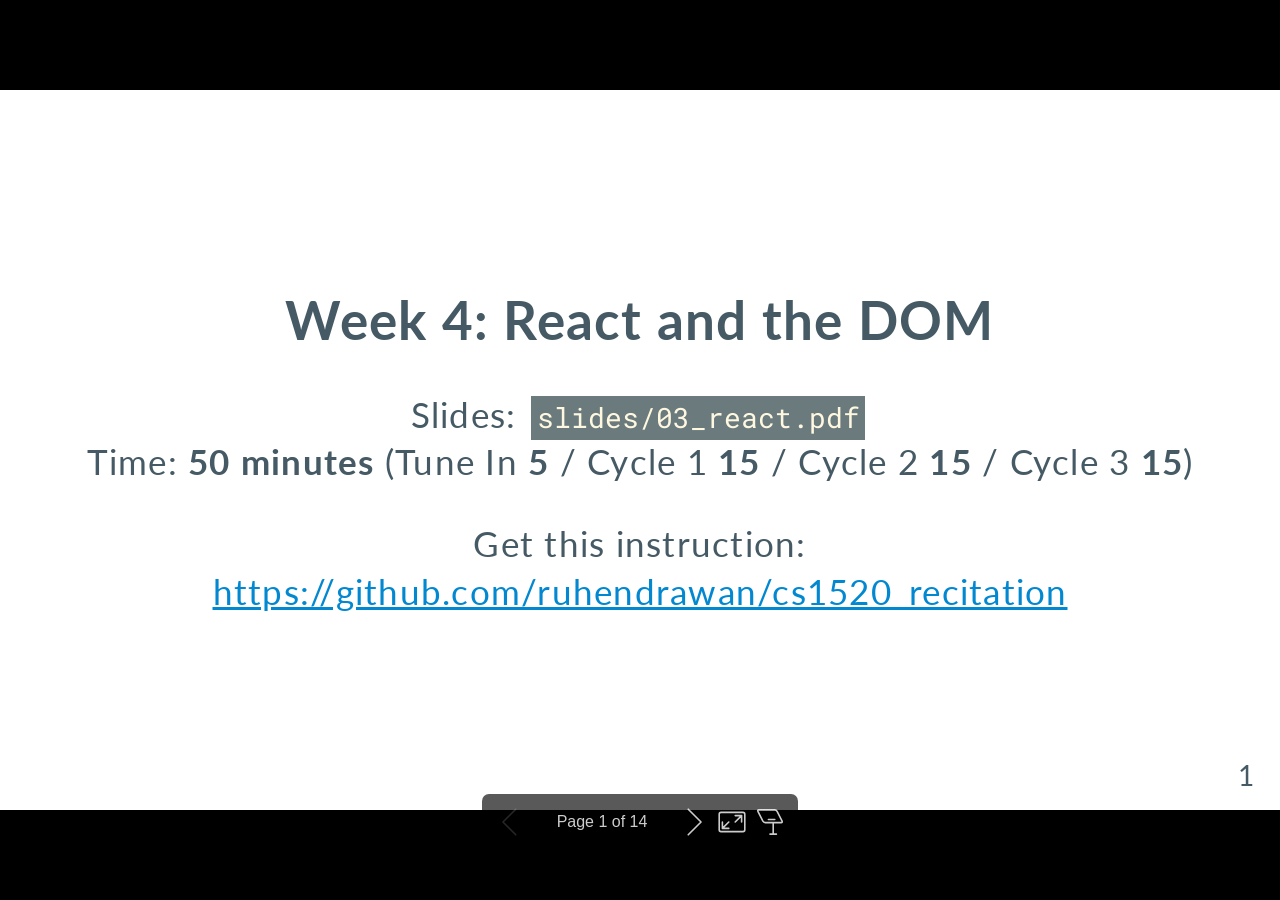
==== commit 7b087491: "week 04 slides update" ====
--- a/instructions/04-react-slides.html
+++ b/instructions/04-react-slides.html
@@ -17,7 +17,6 @@
 </style></head><body><div class="bespoke-marp-osc"><button data-bespoke-marp-osc="prev" tabindex="-1" title="Previous slide">Previous slide</button><span data-bespoke-marp-osc="page"></span><button data-bespoke-marp-osc="next" tabindex="-1" title="Next slide">Next slide</button><button data-bespoke-marp-osc="fullscreen" tabindex="-1" title="Toggle fullscreen (f)">Toggle fullscreen</button><button data-bespoke-marp-osc="presenter" tabindex="-1" title="Open presenter view (p)">Open presenter view</button></div><div id=":$p"><svg data-marpit-svg="" viewBox="0 0 1280 720"><foreignObject width="1280" height="720"><section id="1" data-paginate="true" data-background-color="#fff" data-background-image="url('https://marp.app/assets/hero-background.svg')" data-class="lead" data-theme="gaia" lang="en-US" class="lead" data-marpit-pagination="1" style="--paginate:true;--background-color:#fff;--background-image:url('https://marp.app/assets/hero-background.svg');--class:lead;--theme:gaia;background-color:#fff;background-image:url('https://marp.app/assets/hero-background.svg');background-position:center;background-repeat:no-repeat;background-size:cover;" data-marpit-pagination-total="14">
 <h2 id="week-4-react-and-the-dom">Week 4: React and the DOM</h2>
 <p>Slides: <code>slides/03_react.pdf</code><br />
-Tutorial: <a href="https://react.dev/learn/tutorial-tic-tac-toe">https://react.dev/learn/tutorial-tic-tac-toe</a><br />
 Time: <strong>50 minutes</strong> (Tune In <strong>5</strong> / Cycle 1 <strong>15</strong> / Cycle 2 <strong>15</strong> / Cycle 3 <strong>15</strong>)</p>
 <p>Get this instruction: <a href="https://github.com/ruhendrawan/cs1520_recitation">https://github.com/ruhendrawan/cs1520_recitation</a></p>
 </section>
